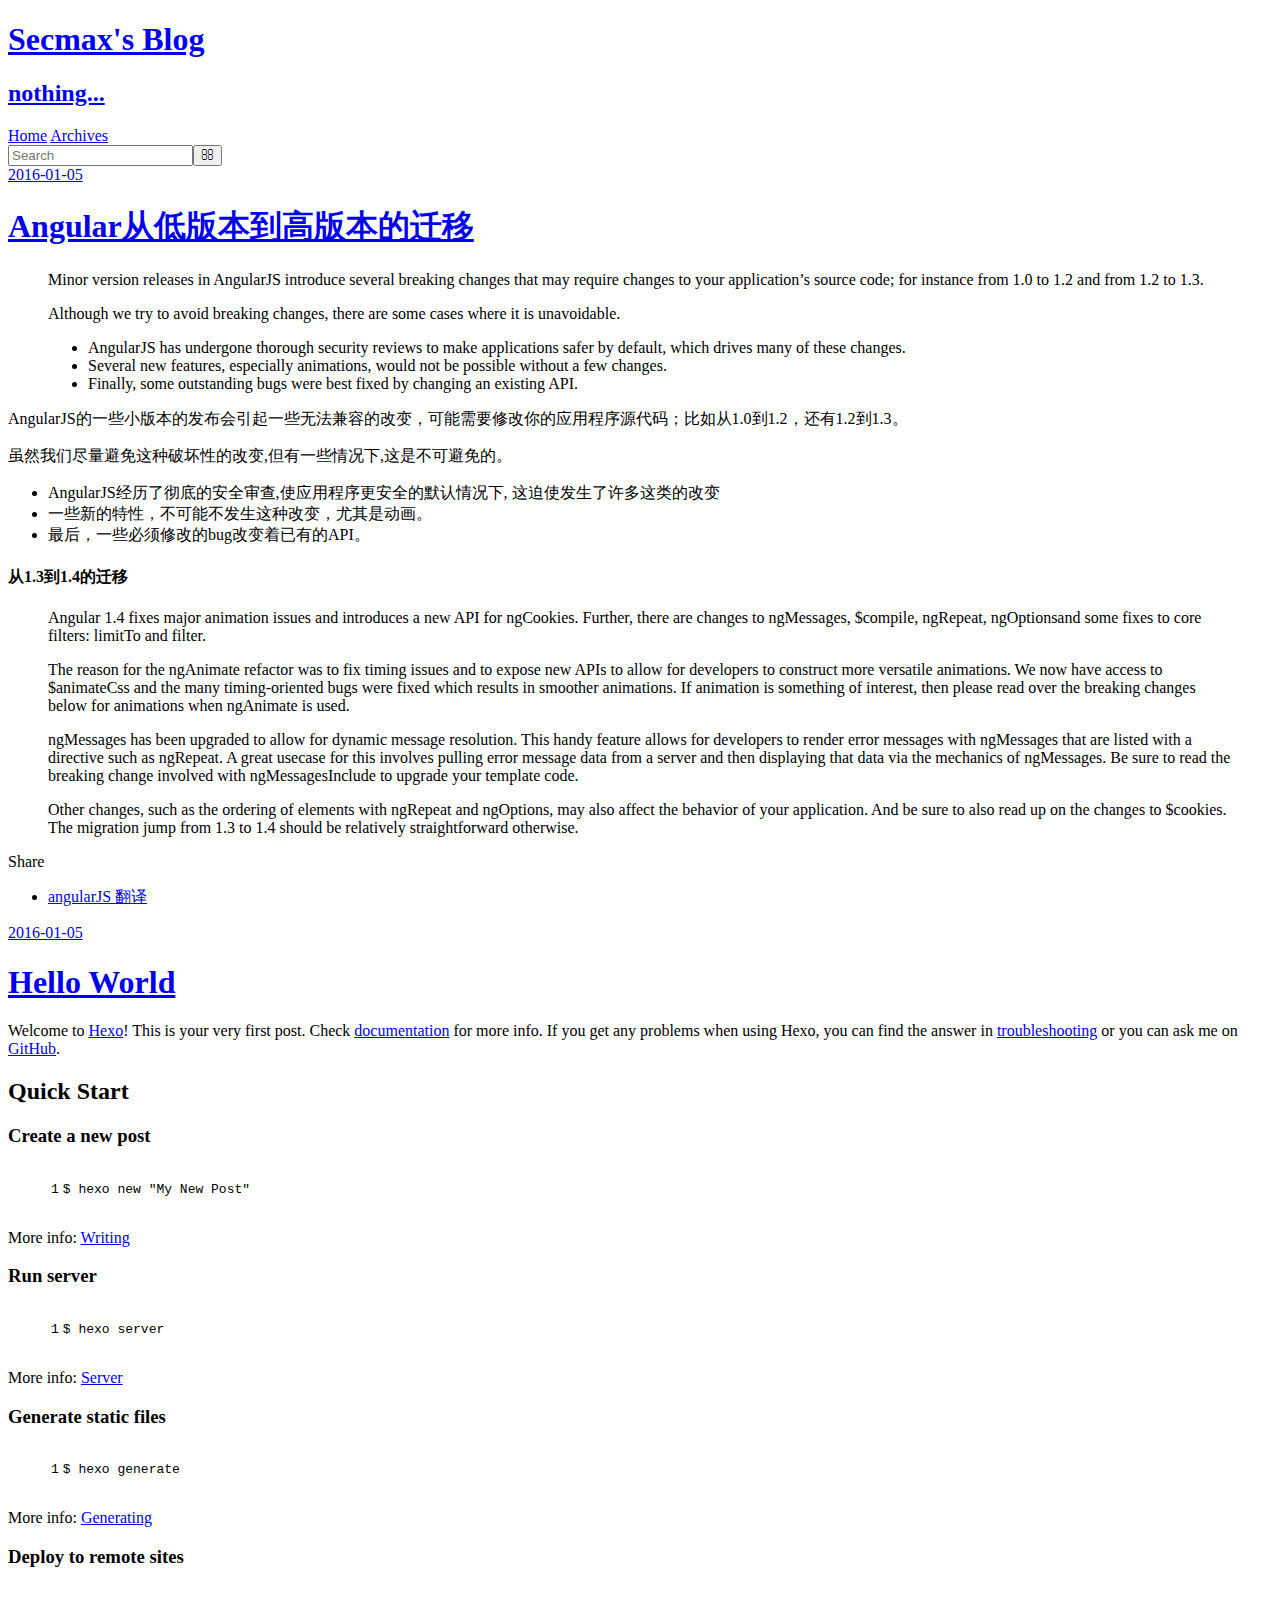
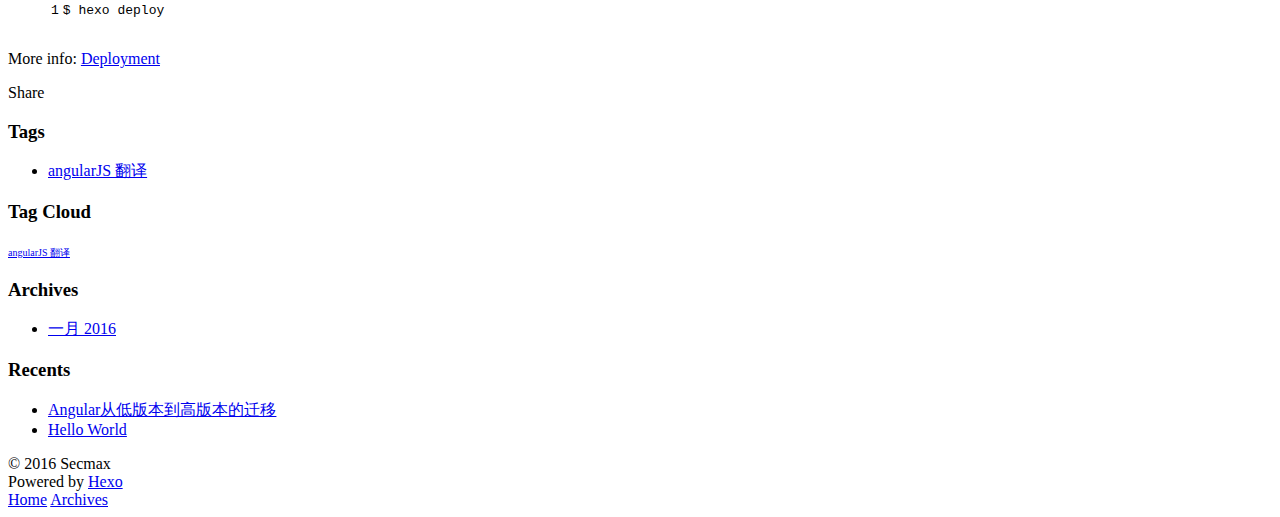
==== index.html @ 510e2db6 "Site updated: 2016-01-07 00:08:50" ====
<!DOCTYPE html>
<html>
<head>
  <meta charset="utf-8">
  
  <title>Secmax&#39;s Blog</title>
  <meta name="viewport" content="width=device-width, initial-scale=1, maximum-scale=1">
  <meta name="description" content="nothing too...">
<meta property="og:type" content="website">
<meta property="og:title" content="Secmax's Blog">
<meta property="og:url" content="http://yoursite.com/index.html">
<meta property="og:site_name" content="Secmax's Blog">
<meta property="og:description" content="nothing too...">
<meta name="twitter:card" content="summary">
<meta name="twitter:title" content="Secmax's Blog">
<meta name="twitter:description" content="nothing too...">
  
    <link rel="alternate" href="/atom.xml" title="Secmax&#39;s Blog" type="application/atom+xml">
  
  
    <link rel="icon" href="/favicon.png">
  
  <link href="//fonts.googleapis.com/css?family=Source+Code+Pro" rel="stylesheet" type="text/css">
  <link rel="stylesheet" href="/css/style.css" type="text/css">
  

</head>

<body>
  <div id="container">
    <div id="wrap">
      <header id="header">
  <div id="banner"></div>
  <div id="header-outer" class="outer">
    <div id="header-title" class="inner">
      <h1 id="logo-wrap">
        <a href="/" id="logo">Secmax&#39;s Blog</a>
      </h1>
      
        <h2 id="subtitle-wrap">
          <a href="/" id="subtitle">nothing...</a>
        </h2>
      
    </div>
    <div id="header-inner" class="inner">
      <nav id="main-nav">
        <a id="main-nav-toggle" class="nav-icon"></a>
        
          <a class="main-nav-link" href="/">Home</a>
        
          <a class="main-nav-link" href="/archives">Archives</a>
        
      </nav>
      <nav id="sub-nav">
        
          <a id="nav-rss-link" class="nav-icon" href="/atom.xml" title="RSS Feed"></a>
        
        <a id="nav-search-btn" class="nav-icon" title="Search"></a>
      </nav>
      <div id="search-form-wrap">
        <form action="//google.com/search" method="get" accept-charset="UTF-8" class="search-form"><input type="search" name="q" results="0" class="search-form-input" placeholder="Search"><button type="submit" class="search-form-submit">&#xF002;</button><input type="hidden" name="sitesearch" value="http://yoursite.com"></form>
      </div>
    </div>
  </div>
</header>
      <div class="outer">
        <section id="main">
  
    <article id="post-Secmax" class="article article-type-post" itemscope itemprop="blogPost">
  <div class="article-meta">
    <a href="/2016/01/05/Secmax/" class="article-date">
  <time datetime="2016-01-04T17:11:10.000Z" itemprop="datePublished">2016-01-05</time>
</a>
    
  </div>
  <div class="article-inner">
    
    
      <header class="article-header">
        
  
    <h1 itemprop="name">
      <a class="article-title" href="/2016/01/05/Secmax/">Angular从低版本到高版本的迁移</a>
    </h1>
  

      </header>
    
    <div class="article-entry" itemprop="articleBody">
      
        <blockquote>
<p>Minor version releases in AngularJS introduce several breaking changes that may require changes to your application’s source code; for instance from 1.0 to 1.2 and from 1.2 to 1.3.</p>
<p>Although we try to avoid breaking changes, there are some cases where it is unavoidable.</p>
<ul>
<li>AngularJS has undergone thorough security reviews to make applications safer by default, which drives many of these changes.</li>
<li>Several new features, especially animations, would not be possible without a few changes.</li>
<li>Finally, some outstanding bugs were best fixed by changing an existing API.</li>
</ul>
</blockquote>
<p>AngularJS的一些小版本的发布会引起一些无法兼容的改变，可能需要修改你的应用程序源代码；比如从1.0到1.2，还有1.2到1.3。</p>
<p>虽然我们尽量避免这种破坏性的改变,但有一些情况下,这是不可避免的。</p>
<ul>
<li>AngularJS经历了彻底的安全审查,使应用程序更安全的默认情况下, 这迫使发生了许多这类的改变</li>
<li>一些新的特性，不可能不发生这种改变，尤其是动画。</li>
<li>最后，一些必须修改的bug改变着已有的API。</li>
</ul>
<h4 id="u4ECE1-3_u52301-4_u7684_u8FC1_u79FB"><a href="#u4ECE1-3_u52301-4_u7684_u8FC1_u79FB" class="headerlink" title="从1.3到1.4的迁移"></a>从1.3到1.4的迁移</h4><blockquote>
<p>Angular 1.4 fixes major animation issues and introduces a new API for ngCookies. Further, there are changes to ngMessages, $compile, ngRepeat, ngOptionsand some fixes to core filters: limitTo and filter.</p>
<p>The reason for the ngAnimate refactor was to fix timing issues and to expose new APIs to allow for developers to construct more versatile animations. We now have access to $animateCss and the many timing-oriented bugs were fixed which results in smoother animations. If animation is something of interest, then please read over the breaking changes below for animations when ngAnimate is used.</p>
<p>ngMessages has been upgraded to allow for dynamic message resolution. This handy feature allows for developers to render error messages with ngMessages that are listed with a directive such as ngRepeat. A great usecase for this involves pulling error message data from a server and then displaying that data via the mechanics of ngMessages. Be sure to read the breaking change involved with ngMessagesInclude to upgrade your template code.</p>
<p>Other changes, such as the ordering of elements with ngRepeat and ngOptions, may also affect the behavior of your application. And be sure to also read up on the changes to $cookies. The migration jump from 1.3 to 1.4 should be relatively straightforward otherwise.</p>
</blockquote>

      
    </div>
    <footer class="article-footer">
      <a data-url="http://yoursite.com/2016/01/05/Secmax/" data-id="cij084n100001ayx642jtutjy" class="article-share-link">Share</a>
      
      
  <ul class="article-tag-list"><li class="article-tag-list-item"><a class="article-tag-list-link" href="/tags/angularJS-翻译/">angularJS 翻译</a></li></ul>

    </footer>
  </div>
  
</article>


  
    <article id="post-hello-world" class="article article-type-post" itemscope itemprop="blogPost">
  <div class="article-meta">
    <a href="/2016/01/05/hello-world/" class="article-date">
  <time datetime="2016-01-04T16:35:28.000Z" itemprop="datePublished">2016-01-05</time>
</a>
    
  </div>
  <div class="article-inner">
    
    
      <header class="article-header">
        
  
    <h1 itemprop="name">
      <a class="article-title" href="/2016/01/05/hello-world/">Hello World</a>
    </h1>
  

      </header>
    
    <div class="article-entry" itemprop="articleBody">
      
        <p>Welcome to <a href="https://hexo.io/" target="_blank" rel="external">Hexo</a>! This is your very first post. Check <a href="https://hexo.io/docs/" target="_blank" rel="external">documentation</a> for more info. If you get any problems when using Hexo, you can find the answer in <a href="https://hexo.io/docs/troubleshooting.html" target="_blank" rel="external">troubleshooting</a> or you can ask me on <a href="https://github.com/hexojs/hexo/issues" target="_blank" rel="external">GitHub</a>.</p>
<h2 id="Quick_Start"><a href="#Quick_Start" class="headerlink" title="Quick Start"></a>Quick Start</h2><h3 id="Create_a_new_post"><a href="#Create_a_new_post" class="headerlink" title="Create a new post"></a>Create a new post</h3><figure class="highlight bash"><table><tr><td class="gutter"><pre><span class="line">1</span><br></pre></td><td class="code"><pre><span class="line">$ hexo new <span class="string">"My New Post"</span></span><br></pre></td></tr></table></figure>
<p>More info: <a href="https://hexo.io/docs/writing.html" target="_blank" rel="external">Writing</a></p>
<h3 id="Run_server"><a href="#Run_server" class="headerlink" title="Run server"></a>Run server</h3><figure class="highlight bash"><table><tr><td class="gutter"><pre><span class="line">1</span><br></pre></td><td class="code"><pre><span class="line">$ hexo server</span><br></pre></td></tr></table></figure>
<p>More info: <a href="https://hexo.io/docs/server.html" target="_blank" rel="external">Server</a></p>
<h3 id="Generate_static_files"><a href="#Generate_static_files" class="headerlink" title="Generate static files"></a>Generate static files</h3><figure class="highlight bash"><table><tr><td class="gutter"><pre><span class="line">1</span><br></pre></td><td class="code"><pre><span class="line">$ hexo generate</span><br></pre></td></tr></table></figure>
<p>More info: <a href="https://hexo.io/docs/generating.html" target="_blank" rel="external">Generating</a></p>
<h3 id="Deploy_to_remote_sites"><a href="#Deploy_to_remote_sites" class="headerlink" title="Deploy to remote sites"></a>Deploy to remote sites</h3><figure class="highlight bash"><table><tr><td class="gutter"><pre><span class="line">1</span><br></pre></td><td class="code"><pre><span class="line">$ hexo deploy</span><br></pre></td></tr></table></figure>
<p>More info: <a href="https://hexo.io/docs/deployment.html" target="_blank" rel="external">Deployment</a></p>

      
    </div>
    <footer class="article-footer">
      <a data-url="http://yoursite.com/2016/01/05/hello-world/" data-id="cij06ydwh0000ayx6ssl2wao5" class="article-share-link">Share</a>
      
      
    </footer>
  </div>
  
</article>


  

</section>
        
          <aside id="sidebar">
  
    

  
    
  <div class="widget-wrap">
    <h3 class="widget-title">Tags</h3>
    <div class="widget">
      <ul class="tag-list"><li class="tag-list-item"><a class="tag-list-link" href="/tags/angularJS-翻译/">angularJS 翻译</a></li></ul>
    </div>
  </div>


  
    
  <div class="widget-wrap">
    <h3 class="widget-title">Tag Cloud</h3>
    <div class="widget tagcloud">
      <a href="/tags/angularJS-翻译/" style="font-size: 10px;">angularJS 翻译</a>
    </div>
  </div>

  
    
  <div class="widget-wrap">
    <h3 class="widget-title">Archives</h3>
    <div class="widget">
      <ul class="archive-list"><li class="archive-list-item"><a class="archive-list-link" href="/archives/2016/01/">一月 2016</a></li></ul>
    </div>
  </div>


  
    
  <div class="widget-wrap">
    <h3 class="widget-title">Recents</h3>
    <div class="widget">
      <ul>
        
          <li>
            <a href="/2016/01/05/Secmax/">Angular从低版本到高版本的迁移</a>
          </li>
        
          <li>
            <a href="/2016/01/05/hello-world/">Hello World</a>
          </li>
        
      </ul>
    </div>
  </div>

  
</aside>
        
      </div>
      <footer id="footer">
  
  <div class="outer">
    <div id="footer-info" class="inner">
      &copy; 2016 Secmax<br>
      Powered by <a href="http://hexo.io/" target="_blank">Hexo</a>
    </div>
  </div>
</footer>
    </div>
    <nav id="mobile-nav">
  
    <a href="/" class="mobile-nav-link">Home</a>
  
    <a href="/archives" class="mobile-nav-link">Archives</a>
  
</nav>
    

<script src="//ajax.googleapis.com/ajax/libs/jquery/2.0.3/jquery.min.js"></script>


  <link rel="stylesheet" href="/fancybox/jquery.fancybox.css" type="text/css">
  <script src="/fancybox/jquery.fancybox.pack.js" type="text/javascript"></script>


<script src="/js/script.js" type="text/javascript"></script>

  </div>
</body>
</html>
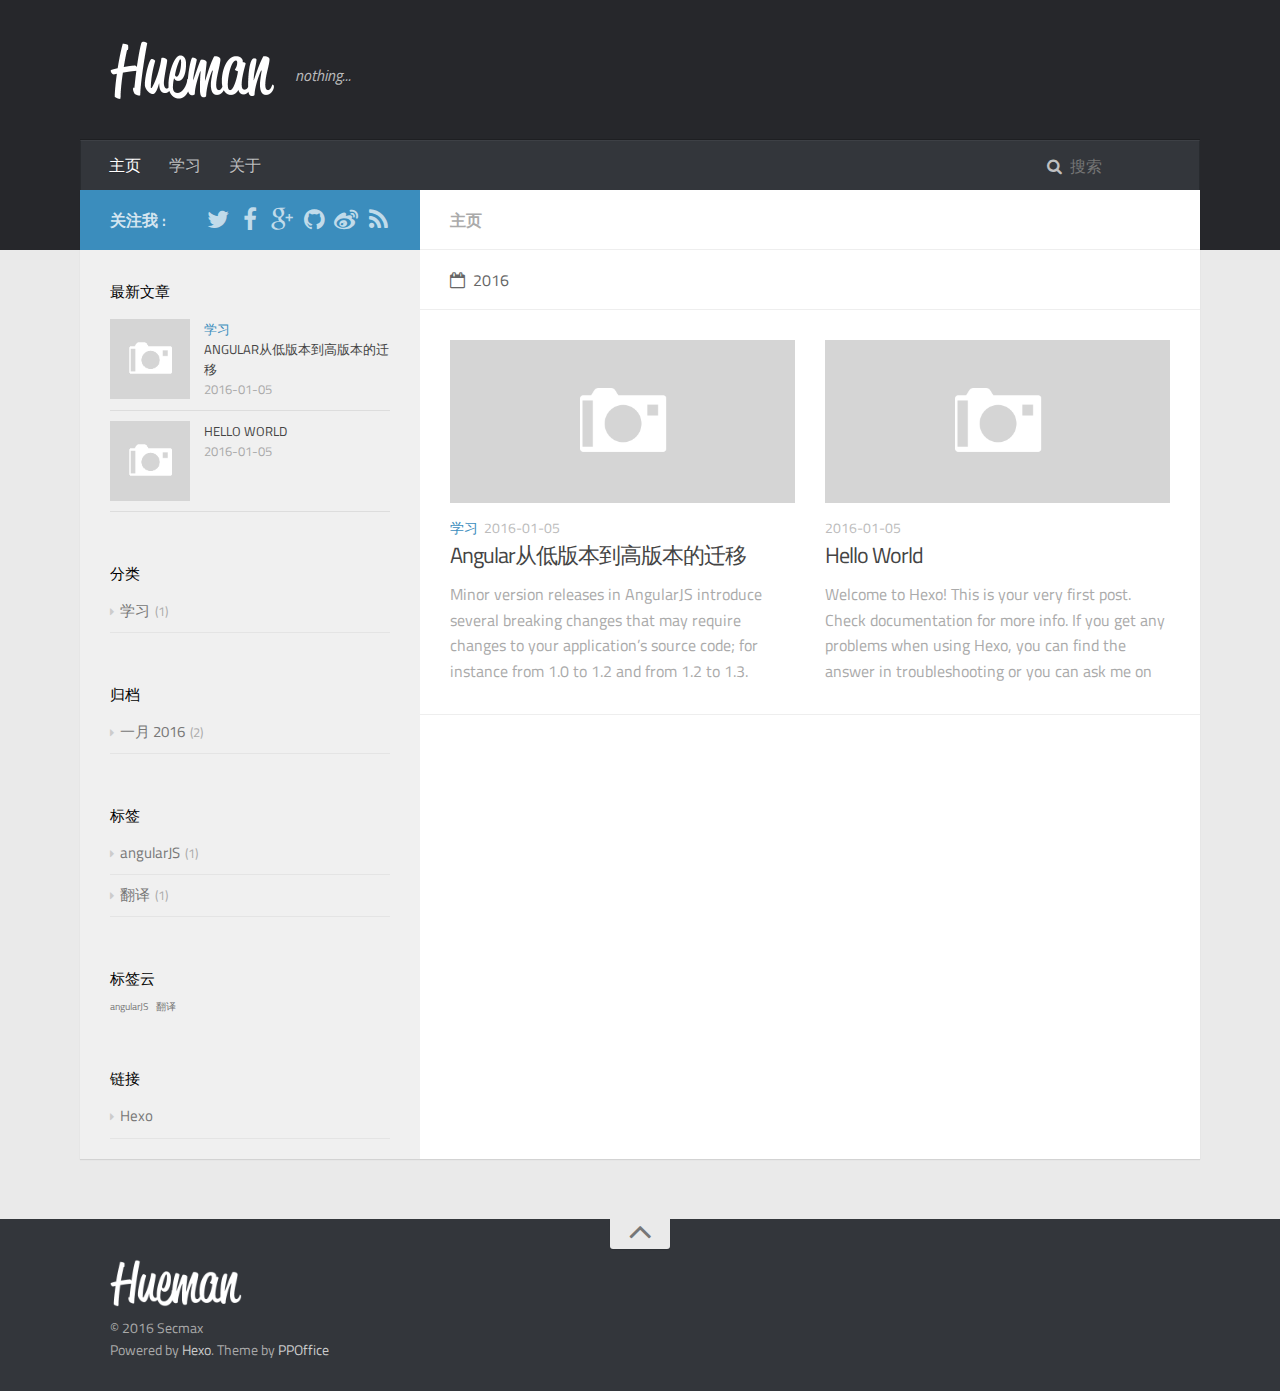
==== commit c2572795: "Site updated: 2016-01-07 12:04:07" ====
--- a/index.html
+++ b/index.html
@@ -5,259 +5,345 @@
   
   <title>Secmax&#39;s Blog</title>
   <meta name="viewport" content="width=device-width, initial-scale=1, maximum-scale=1">
+  
+
   <meta name="description" content="nothing too...">
 <meta property="og:type" content="website">
 <meta property="og:title" content="Secmax's Blog">
-<meta property="og:url" content="http://yoursite.com/index.html">
+<meta property="og:url" content="http://secmax.info/index.html">
 <meta property="og:site_name" content="Secmax's Blog">
 <meta property="og:description" content="nothing too...">
 <meta name="twitter:card" content="summary">
 <meta name="twitter:title" content="Secmax's Blog">
 <meta name="twitter:description" content="nothing too...">
   
-    <link rel="alternate" href="/atom.xml" title="Secmax&#39;s Blog" type="application/atom+xml">
-  
   
     <link rel="icon" href="/favicon.png">
   
-  <link href="//fonts.googleapis.com/css?family=Source+Code+Pro" rel="stylesheet" type="text/css">
+
   <link rel="stylesheet" href="/css/style.css" type="text/css">
   
-
+    <link rel="stylesheet" href="/fancybox/jquery.fancybox.css" type="text/css">
+  
+  
+    <link rel="stylesheet" href="/scrollLoading/style.css" type="text/css">
+  
+  
+
+
+  
+
+  
+    <link href='//fonts.useso.com/css?family=Titillium+Web:300,400,600' rel='stylesheet' type='text/css'>
+    <link href="//fonts.useso.com/css?family=Source+Code+Pro" rel="stylesheet" type="text/css">
+  
+  <link rel="stylesheet" href="/font-awesome/css/font-awesome.min.css" type="text/css">
 </head>
 
 <body>
-  <div id="container">
-    <div id="wrap">
-      <header id="header">
-  <div id="banner"></div>
+  <div id="wrap">
+    <header id="header">
   <div id="header-outer" class="outer">
-    <div id="header-title" class="inner">
-      <h1 id="logo-wrap">
-        <a href="/" id="logo">Secmax&#39;s Blog</a>
-      </h1>
-      
-        <h2 id="subtitle-wrap">
-          <a href="/" id="subtitle">nothing...</a>
-        </h2>
-      
-    </div>
-    <div id="header-inner" class="inner">
-      <nav id="main-nav">
-        <a id="main-nav-toggle" class="nav-icon"></a>
-        
-          <a class="main-nav-link" href="/">Home</a>
-        
-          <a class="main-nav-link" href="/archives">Archives</a>
-        
-      </nav>
-      <nav id="sub-nav">
-        
-          <a id="nav-rss-link" class="nav-icon" href="/atom.xml" title="RSS Feed"></a>
-        
-        <a id="nav-search-btn" class="nav-icon" title="Search"></a>
-      </nav>
-      <div id="search-form-wrap">
-        <form action="//google.com/search" method="get" accept-charset="UTF-8" class="search-form"><input type="search" name="q" results="0" class="search-form-input" placeholder="Search"><button type="submit" class="search-form-submit">&#xF002;</button><input type="hidden" name="sitesearch" value="http://yoursite.com"></form>
+    <div class="container">
+      <div class="container-inner">
+        <div id="header-title">
+          <h1 class="logo-wrap">
+            <a href="/" class="logo"></a>
+          </h1>
+          
+            <h2 class="subtitle-wrap">
+              <p class="subtitle">nothing...</p>
+            </h2>
+          
+        </div>
+        <div id="header-inner" class="nav-container">
+          <a id="main-nav-toggle" class="nav-icon fa fa-bars"></a>
+          <div class="nav-container-inner">
+            <ul id="main-nav">
+              
+                <li class="main-nav-list-item" ><a class="main-nav-list-link" href="/">主页</a></li>
+              
+                    <ul class="main-nav-list"><li class="main-nav-list-item"><a class="main-nav-list-link" href="/categories/学习/">学习</a></li></ul>
+                  
+                <li class="main-nav-list-item" ><a class="main-nav-list-link" href="/about/index.html">关于</a></li>
+              
+            </ul>
+            <nav id="sub-nav">
+              <div id="search-form-wrap">
+                
+                  <form action="//google.com/search" method="get" accept-charset="UTF-8" class="search-form"><input type="search" name="q" results="0" class="search-form-input" placeholder="搜索"><input type="hidden" name="sitesearch" value="http://secmax.info"></form>
+                
+              </div>
+            </nav>
+          </div>
+        </div>
       </div>
     </div>
   </div>
 </header>
-      <div class="outer">
-        <section id="main">
-  
-    <article id="post-Secmax" class="article article-type-post" itemscope itemprop="blogPost">
-  <div class="article-meta">
-    <a href="/2016/01/05/Secmax/" class="article-date">
-  <time datetime="2016-01-04T17:11:10.000Z" itemprop="datePublished">2016-01-05</time>
+    <div class="container">
+      <div class="main-body container-inner">
+        <div class="main-body-inner">
+          <section id="main">
+            <div class="main-body-header">
+
+              <h1 class="header"><em class="page-title-link" data-url="home">主页</em></h1>
+            </div>
+            <div class="main-body-content">
+              
+  
+  
+    
+    
+      
+      
+      <section class="archives-wrap">
+        <div class="archive-year-wrap">
+          <a href="/archives/2016" class="archive-year"><i class="icon fa fa-calendar-o"></i>2016</a>
+        </div>
+        <div class="archives">
+    
+    
+    
+      <div class="article-row">
+    
+        
+  <article class="article article-summary">
+    <div class="article-summary-inner">
+      
+<a href="/2016/01/05/Secmax/" class="thumbnail">
+  
+    <span class="thumbnail-image thumbnail-none"></span>
+  
 </a>
-    
-  </div>
-  <div class="article-inner">
-    
-    
-      <header class="article-header">
-        
-  
-    <h1 itemprop="name">
-      <a class="article-title" href="/2016/01/05/Secmax/">Angular从低版本到高版本的迁移</a>
-    </h1>
-  
-
-      </header>
-    
-    <div class="article-entry" itemprop="articleBody">
-      
-        <blockquote>
-<p>Minor version releases in AngularJS introduce several breaking changes that may require changes to your application’s source code; for instance from 1.0 to 1.2 and from 1.2 to 1.3.</p>
-<p>Although we try to avoid breaking changes, there are some cases where it is unavoidable.</p>
-<ul>
-<li>AngularJS has undergone thorough security reviews to make applications safer by default, which drives many of these changes.</li>
-<li>Several new features, especially animations, would not be possible without a few changes.</li>
-<li>Finally, some outstanding bugs were best fixed by changing an existing API.</li>
-</ul>
-</blockquote>
-<p>AngularJS的一些小版本的发布会引起一些无法兼容的改变，可能需要修改你的应用程序源代码；比如从1.0到1.2，还有1.2到1.3。</p>
-<p>虽然我们尽量避免这种破坏性的改变,但有一些情况下,这是不可避免的。</p>
-<ul>
-<li>AngularJS经历了彻底的安全审查,使应用程序更安全的默认情况下, 这迫使发生了许多这类的改变</li>
-<li>一些新的特性，不可能不发生这种改变，尤其是动画。</li>
-<li>最后，一些必须修改的bug改变着已有的API。</li>
-</ul>
-<h4 id="u4ECE1-3_u52301-4_u7684_u8FC1_u79FB"><a href="#u4ECE1-3_u52301-4_u7684_u8FC1_u79FB" class="headerlink" title="从1.3到1.4的迁移"></a>从1.3到1.4的迁移</h4><blockquote>
-<p>Angular 1.4 fixes major animation issues and introduces a new API for ngCookies. Further, there are changes to ngMessages, $compile, ngRepeat, ngOptionsand some fixes to core filters: limitTo and filter.</p>
-<p>The reason for the ngAnimate refactor was to fix timing issues and to expose new APIs to allow for developers to construct more versatile animations. We now have access to $animateCss and the many timing-oriented bugs were fixed which results in smoother animations. If animation is something of interest, then please read over the breaking changes below for animations when ngAnimate is used.</p>
-<p>ngMessages has been upgraded to allow for dynamic message resolution. This handy feature allows for developers to render error messages with ngMessages that are listed with a directive such as ngRepeat. A great usecase for this involves pulling error message data from a server and then displaying that data via the mechanics of ngMessages. Be sure to read the breaking change involved with ngMessagesInclude to upgrade your template code.</p>
-<p>Other changes, such as the ordering of elements with ngRepeat and ngOptions, may also affect the behavior of your application. And be sure to also read up on the changes to $cookies. The migration jump from 1.3 to 1.4 should be relatively straightforward otherwise.</p>
-</blockquote>
-
-      
-    </div>
-    <footer class="article-footer">
-      <a data-url="http://yoursite.com/2016/01/05/Secmax/" data-id="cij084n100001ayx642jtutjy" class="article-share-link">Share</a>
-      
-      
-  <ul class="article-tag-list"><li class="article-tag-list-item"><a class="article-tag-list-link" href="/tags/angularJS-翻译/">angularJS 翻译</a></li></ul>
-
-    </footer>
-  </div>
-  
-</article>
-
-
-  
-    <article id="post-hello-world" class="article article-type-post" itemscope itemprop="blogPost">
-  <div class="article-meta">
-    <a href="/2016/01/05/hello-world/" class="article-date">
-  <time datetime="2016-01-04T16:35:28.000Z" itemprop="datePublished">2016-01-05</time>
+
+      <div class="article-meta">
+        <p class="category"><a class="article-category-link" href="/categories/学习/">学习</a></p>
+        <p class="date"><time datetime="2016-01-04T17:11:00.000Z" itemprop="datePublished">2016-01-05</time></p>
+      </div>
+      <h2 class="article-title">
+        <a href="/2016/01/05/Secmax/" class="title">Angular从低版本到高版本的迁移</a>
+      </h2>
+      <p class="article-excerpt">
+        
+        
+Minor version releases in AngularJS introduce several breaking changes that may require changes to your application’s source code; for instance from 1.0 to 1.2 and from 1.2 to 1.3.
+Although we try to
+      </p>
+    </div>
+  </article>
+
+    
+  
+    
+    
+    
+    
+        
+  <article class="article article-summary">
+    <div class="article-summary-inner">
+      
+<a href="/2016/01/05/hello-world/" class="thumbnail">
+  
+    <span class="thumbnail-image thumbnail-none"></span>
+  
 </a>
-    
-  </div>
-  <div class="article-inner">
-    
-    
-      <header class="article-header">
-        
-  
-    <h1 itemprop="name">
-      <a class="article-title" href="/2016/01/05/hello-world/">Hello World</a>
-    </h1>
-  
-
-      </header>
-    
-    <div class="article-entry" itemprop="articleBody">
-      
-        <p>Welcome to <a href="https://hexo.io/" target="_blank" rel="external">Hexo</a>! This is your very first post. Check <a href="https://hexo.io/docs/" target="_blank" rel="external">documentation</a> for more info. If you get any problems when using Hexo, you can find the answer in <a href="https://hexo.io/docs/troubleshooting.html" target="_blank" rel="external">troubleshooting</a> or you can ask me on <a href="https://github.com/hexojs/hexo/issues" target="_blank" rel="external">GitHub</a>.</p>
-<h2 id="Quick_Start"><a href="#Quick_Start" class="headerlink" title="Quick Start"></a>Quick Start</h2><h3 id="Create_a_new_post"><a href="#Create_a_new_post" class="headerlink" title="Create a new post"></a>Create a new post</h3><figure class="highlight bash"><table><tr><td class="gutter"><pre><span class="line">1</span><br></pre></td><td class="code"><pre><span class="line">$ hexo new <span class="string">"My New Post"</span></span><br></pre></td></tr></table></figure>
-<p>More info: <a href="https://hexo.io/docs/writing.html" target="_blank" rel="external">Writing</a></p>
-<h3 id="Run_server"><a href="#Run_server" class="headerlink" title="Run server"></a>Run server</h3><figure class="highlight bash"><table><tr><td class="gutter"><pre><span class="line">1</span><br></pre></td><td class="code"><pre><span class="line">$ hexo server</span><br></pre></td></tr></table></figure>
-<p>More info: <a href="https://hexo.io/docs/server.html" target="_blank" rel="external">Server</a></p>
-<h3 id="Generate_static_files"><a href="#Generate_static_files" class="headerlink" title="Generate static files"></a>Generate static files</h3><figure class="highlight bash"><table><tr><td class="gutter"><pre><span class="line">1</span><br></pre></td><td class="code"><pre><span class="line">$ hexo generate</span><br></pre></td></tr></table></figure>
-<p>More info: <a href="https://hexo.io/docs/generating.html" target="_blank" rel="external">Generating</a></p>
-<h3 id="Deploy_to_remote_sites"><a href="#Deploy_to_remote_sites" class="headerlink" title="Deploy to remote sites"></a>Deploy to remote sites</h3><figure class="highlight bash"><table><tr><td class="gutter"><pre><span class="line">1</span><br></pre></td><td class="code"><pre><span class="line">$ hexo deploy</span><br></pre></td></tr></table></figure>
-<p>More info: <a href="https://hexo.io/docs/deployment.html" target="_blank" rel="external">Deployment</a></p>
-
-      
-    </div>
-    <footer class="article-footer">
-      <a data-url="http://yoursite.com/2016/01/05/hello-world/" data-id="cij06ydwh0000ayx6ssl2wao5" class="article-share-link">Share</a>
-      
-      
-    </footer>
-  </div>
-  
-</article>
-
-
-  
-
-</section>
-        
+
+      <div class="article-meta">
+        <p class="category"></p>
+        <p class="date"><time datetime="2016-01-04T16:35:28.000Z" itemprop="datePublished">2016-01-05</time></p>
+      </div>
+      <h2 class="article-title">
+        <a href="/2016/01/05/hello-world/" class="title">Hello World</a>
+      </h2>
+      <p class="article-excerpt">
+        
+        Welcome to Hexo! This is your very first post. Check documentation for more info. If you get any problems when using Hexo, you can find the answer in troubleshooting or you can ask me on GitHub.
+Quick
+      </p>
+    </div>
+  </article>
+
+    
+      </div>
+    
+  
+  
+    </div></section>
+  
+  
+
+
+            </div>
+          </section>
           <aside id="sidebar">
-  
-    
-
-  
-    
+  <a class="sidebar-toggle" title="Expand Sidebar"><i class="toggle icon"></i></a>
+  <div class="sidebar-top">
+    <p>关注我 :</p>
+    <ul class="social-links">
+      
+        <li><a class="social-tooltip" title="twitter" href="/" target="_blank"><i class="icon fa fa-twitter"></i></a></li>
+      
+        <li><a class="social-tooltip" title="facebook" href="/" target="_blank"><i class="icon fa fa-facebook"></i></a></li>
+      
+        <li><a class="social-tooltip" title="google-plus" href="/" target="_blank"><i class="icon fa fa-google-plus"></i></a></li>
+      
+        <li><a class="social-tooltip" title="github" href="https://github.com/secmax" target="_blank"><i class="icon fa fa-github"></i></a></li>
+      
+        <li><a class="social-tooltip" title="weibo" href="/" target="_blank"><i class="icon fa fa-weibo"></i></a></li>
+      
+        <li><a class="social-tooltip" title="rss" href="/" target="_blank"><i class="icon fa fa-rss"></i></a></li>
+      
+    </ul>
+  </div>
+  
+  <div class="widgets-container">
+    
+      
   <div class="widget-wrap">
-    <h3 class="widget-title">Tags</h3>
-    <div class="widget">
-      <ul class="tag-list"><li class="tag-list-item"><a class="tag-list-link" href="/tags/angularJS-翻译/">angularJS 翻译</a></li></ul>
-    </div>
-  </div>
-
-
-  
-    
-  <div class="widget-wrap">
-    <h3 class="widget-title">Tag Cloud</h3>
+    <h3 class="widget-title">最新文章</h3>
+    <div class="widget">
+      <ul id="recent-post" class="">
+        
+          <li>
+            
+            <div class="item-thumbnail">
+              
+<a href="/2016/01/05/Secmax/" class="thumbnail">
+  
+    <span class="thumbnail-image thumbnail-none"></span>
+  
+</a>
+
+            </div>
+            
+            <div class="item-inner">
+              <p class="item-category"><a class="article-category-link" href="/categories/学习/">学习</a></p>
+              <p class="item-title"><a href="/2016/01/05/Secmax/" class="title">Angular从低版本到高版本的迁移</a></p>
+              <p class="item-date"><time datetime="2016-01-04T17:11:00.000Z" itemprop="datePublished">2016-01-05</time></p>
+            </div>
+          </li>
+        
+          <li>
+            
+            <div class="item-thumbnail">
+              
+<a href="/2016/01/05/hello-world/" class="thumbnail">
+  
+    <span class="thumbnail-image thumbnail-none"></span>
+  
+</a>
+
+            </div>
+            
+            <div class="item-inner">
+              <p class="item-category"></p>
+              <p class="item-title"><a href="/2016/01/05/hello-world/" class="title">Hello World</a></p>
+              <p class="item-date"><time datetime="2016-01-04T16:35:28.000Z" itemprop="datePublished">2016-01-05</time></p>
+            </div>
+          </li>
+        
+      </ul>
+    </div>
+  </div>
+
+    
+      
+  <div class="widget-wrap widget-list">
+    <h3 class="widget-title">分类</h3>
+    <div class="widget">
+      <ul class="category-list"><li class="category-list-item"><a class="category-list-link" href="/categories/学习/">学习</a><span class="category-list-count">1</span></li></ul>
+    </div>
+  </div>
+
+
+    
+      
+  <div class="widget-wrap widget-list">
+    <h3 class="widget-title">归档</h3>
+    <div class="widget">
+      <ul class="archive-list"><li class="archive-list-item"><a class="archive-list-link" href="/archives/2016/01/">一月 2016</a><span class="archive-list-count">2</span></li></ul>
+    </div>
+  </div>
+
+
+    
+      
+  <div class="widget-wrap widget-list">
+    <h3 class="widget-title">标签</h3>
+    <div class="widget">
+      <ul class="tag-list"><li class="tag-list-item"><a class="tag-list-link" href="/tags/angularJS/">angularJS</a><span class="tag-list-count">1</span></li><li class="tag-list-item"><a class="tag-list-link" href="/tags/翻译/">翻译</a><span class="tag-list-count">1</span></li></ul>
+    </div>
+  </div>
+
+
+    
+      
+  <div class="widget-wrap widget-float">
+    <h3 class="widget-title">标签云</h3>
     <div class="widget tagcloud">
-      <a href="/tags/angularJS-翻译/" style="font-size: 10px;">angularJS 翻译</a>
-    </div>
-  </div>
-
-  
-    
-  <div class="widget-wrap">
-    <h3 class="widget-title">Archives</h3>
-    <div class="widget">
-      <ul class="archive-list"><li class="archive-list-item"><a class="archive-list-link" href="/archives/2016/01/">一月 2016</a></li></ul>
-    </div>
-  </div>
-
-
-  
-    
-  <div class="widget-wrap">
-    <h3 class="widget-title">Recents</h3>
+      <a href="/tags/angularJS/" style="font-size: 10px;">angularJS</a> <a href="/tags/翻译/" style="font-size: 10px;">翻译</a>
+    </div>
+  </div>
+
+
+    
+      
+  <div class="widget-wrap widget-list">
+    <h3 class="widget-title">链接</h3>
     <div class="widget">
       <ul>
         
           <li>
-            <a href="/2016/01/05/Secmax/">Angular从低版本到高版本的迁移</a>
+            <a href="http://hexo.io">Hexo</a>
           </li>
         
-          <li>
-            <a href="/2016/01/05/hello-world/">Hello World</a>
-          </li>
-        
       </ul>
     </div>
   </div>
 
-  
+
+    
+  </div>
 </aside>
-        
-      </div>
-      <footer id="footer">
-  
-  <div class="outer">
-    <div id="footer-info" class="inner">
-      &copy; 2016 Secmax<br>
-      Powered by <a href="http://hexo.io/" target="_blank">Hexo</a>
+        </div>
+      </div>
+    </div>
+    <footer id="footer">
+  
+  <div class="container">
+    <div class="container-inner">
+      <a id="back-to-top" href="javascript:;"><i class="icon fa fa-angle-up"></i></a>
+      <div class="credit">
+        <h1 class="logo-wrap">
+          <a href="/" class="logo"></a>
+        </h1>
+        <p>&copy; 2016 Secmax</p>
+        <p>Powered by <a href="//hexo.io/" target="_blank">Hexo</a>. Theme by <a href="//github.com/ppoffice" target="_blank">PPOffice</a></p>
+      </div>
     </div>
   </div>
 </footer>
-    </div>
-    <nav id="mobile-nav">
-  
-    <a href="/" class="mobile-nav-link">Home</a>
-  
-    <a href="/archives" class="mobile-nav-link">Archives</a>
-  
-</nav>
-    
-
-<script src="//ajax.googleapis.com/ajax/libs/jquery/2.0.3/jquery.min.js"></script>
-
-
-  <link rel="stylesheet" href="/fancybox/jquery.fancybox.css" type="text/css">
+    
+
+
+  <script src="http://code.jquery.com/jquery-2.1.3.min.js"></script>
+
+
+
   <script src="/fancybox/jquery.fancybox.pack.js" type="text/javascript"></script>
 
 
+
+  <script src="/scrollLoading/jquery.scrollLoading.js" type="text/javascript"></script>
+  <script src="/scrollLoading/main.js" type="text/javascript"></script>
+
+
+
+
+<script src="/js/html-patch.js" type="text/javascript"></script>
 <script src="/js/script.js" type="text/javascript"></script>
 
   </div>
 </body>
-</html>+</html>
--- a/css/style.css
+++ b/css/style.css
@@ -0,0 +1,2009 @@
+#main .main-body-header em,
+#main .main-body-header a,
+.article-byline a,
+.archive-year {
+  text-decoration: none;
+  text-transform: uppercase;
+  color: #666;
+  line-height: 1em;
+  text-shadow: 0 1px #fff;
+}
+.widget h1,
+.article-entry h1 {
+  font-size: 2em;
+}
+.widget h2,
+.article-entry h2 {
+  font-size: 1.5em;
+}
+.widget h3,
+.article-entry h3 {
+  font-size: 1.3em;
+}
+.widget h4,
+.article-entry h4 {
+  font-size: 1.2em;
+}
+.widget h5,
+.article-entry h5 {
+  font-size: 1em;
+}
+.widget h6,
+.article-entry h6 {
+  font-size: 1em;
+  color: #aaa;
+}
+.widget hr,
+.article-entry hr {
+  border: 1px dashed #ddd;
+}
+.widget strong,
+.article-entry strong {
+  font-weight: bold;
+}
+.widget em,
+.article-entry em,
+.widget cite,
+.article-entry cite {
+  font-style: italic;
+}
+.widget sup,
+.article-entry sup,
+.widget sub,
+.article-entry sub {
+  font-size: 0.75em;
+  line-height: 0;
+  position: relative;
+  vertical-align: baseline;
+}
+.widget sup,
+.article-entry sup {
+  top: -0.5em;
+}
+.widget sub,
+.article-entry sub {
+  bottom: -0.2em;
+}
+.widget small,
+.article-entry small {
+  font-size: 0.85em;
+}
+.widget acronym,
+.article-entry acronym,
+.widget abbr,
+.article-entry abbr {
+  border-bottom: 1px dotted;
+}
+.widget ul,
+.article-entry ul,
+.widget ol,
+.article-entry ol,
+.widget dl,
+.article-entry dl {
+  line-height: 1.6em;
+}
+.widget ul ul,
+.article-entry ul ul,
+.widget ol ul,
+.article-entry ol ul,
+.widget ul ol,
+.article-entry ul ol,
+.widget ol ol,
+.article-entry ol ol {
+  margin-top: 0;
+  margin-bottom: 0;
+  margin-left: 20px;
+}
+.widget ul,
+.article-entry ul {
+  list-style: disc;
+  list-style-position: inside;
+}
+.widget ol,
+.article-entry ol {
+  list-style: decimal;
+  list-style-position: inside;
+}
+.widget dt,
+.article-entry dt {
+  font-weight: bold;
+  list-style-position: inside;
+}
+html,
+body,
+div,
+span,
+applet,
+object,
+iframe,
+h1,
+h2,
+h3,
+h4,
+h5,
+h6,
+p,
+blockquote,
+pre,
+a,
+abbr,
+acronym,
+address,
+big,
+cite,
+code,
+del,
+dfn,
+em,
+img,
+ins,
+kbd,
+q,
+s,
+samp,
+small,
+strike,
+strong,
+sub,
+sup,
+tt,
+var,
+dl,
+dt,
+dd,
+ol,
+ul,
+li,
+fieldset,
+form,
+label,
+legend,
+table,
+caption,
+tbody,
+tfoot,
+thead,
+tr,
+th,
+td {
+  margin: 0;
+  padding: 0;
+  border: 0;
+  outline: 0;
+  font-weight: inherit;
+  font-style: inherit;
+  font-family: inherit;
+  font-size: 100%;
+  vertical-align: baseline;
+}
+body {
+  line-height: 1;
+  color: #000;
+  background: #fff;
+}
+ol,
+ul {
+  list-style: none;
+}
+table {
+  border-collapse: separate;
+  border-spacing: 0;
+  vertical-align: middle;
+}
+caption,
+th,
+td {
+  text-align: left;
+  font-weight: normal;
+  vertical-align: middle;
+}
+a img {
+  border: none;
+}
+input,
+button {
+  margin: 0;
+  padding: 0;
+}
+input::-moz-focus-inner,
+button::-moz-focus-inner {
+  border: 0;
+  padding: 0;
+}
+html,
+body,
+#container {
+  height: 100%;
+}
+::selection {
+  color: #fff;
+  background: #3b8dbd;
+}
+body {
+  background: #eaeaea;
+  font: 14px "Titillium Web", "Helvetica Neue", Helvetica, Arial, "Microsoft Yahei", sans-serif;
+  -webkit-text-size-adjust: 100%;
+}
+.container {
+  position: relative;
+  padding: 0 20px;
+}
+.container-inner {
+  max-width: 1120px;
+  min-width: 320px;
+  width: 100%;
+  margin: 0 auto;
+}
+.container-inner:before,
+.container-inner:after {
+  content: "";
+  display: table;
+}
+.container-inner:after {
+  clear: both;
+}
+.left,
+.alignleft {
+  float: left;
+}
+.right,
+.alignright {
+  float: right;
+}
+.clear {
+  clear: both;
+}
+.logo {
+  display: block;
+  padding: 10px 0;
+  width: 165px;
+  height: 60px;
+  background-image: url("images/logo-header.png");
+  background-position: 0px 10px;
+  background-repeat: no-repeat;
+  -webkit-background-size: 165px 60px;
+  -moz-background-size: 165px 60px;
+  background-size: 165px 60px;
+}
+.main-body {
+  margin-top: -60px;
+  background-color: #fff;
+}
+.main-body-inner {
+  position: relative;
+  -webkit-box-sizing: border-box;
+  -moz-box-sizing: border-box;
+  box-sizing: border-box;
+  -webkit-box-shadow: rgba(0,0,0,0.098) 0px 1px 1px 0px;
+  box-shadow: rgba(0,0,0,0.098) 0px 1px 1px 0px;
+  padding-left: 340px;
+  background: url("images/s-left.png") repeat-y left 0;
+}
+.main-body-inner:before,
+.main-body-inner:after {
+  content: "";
+  display: table;
+}
+.main-body-inner:after {
+  clear: both;
+}
+#main {
+  float: right;
+  width: 100%;
+  -webkit-box-sizing: border-box;
+  -moz-box-sizing: border-box;
+  box-sizing: border-box;
+  min-height: 600px;
+}
+#main .main-body-header {
+  background: #fff;
+  position: relative;
+  padding: 18px 30px 17px;
+  border-bottom: 1px solid #eee;
+  color: #666;
+  font-size: 16px;
+  font-weight: 600;
+  text-transform: uppercase;
+  line-height: 24px;
+}
+#main .main-body-header .page-title-link,
+#main .main-body-header i {
+  margin-right: 8px;
+}
+#main .main-body-header i {
+  font-weight: 400;
+}
+#main .main-body-header em,
+#main .main-body-header a {
+  color: #aaa;
+}
+#main .main-body-content:before,
+#main .main-body-content:after {
+  content: "";
+  display: table;
+}
+#main .main-body-content:after {
+  clear: both;
+}
+#header {
+  background: #26272b;
+  padding-bottom: 60px;
+  position: relative;
+}
+#header-outer {
+  height: 100%;
+  position: relative;
+}
+#header-inner {
+  position: relative;
+}
+#header-title {
+  text-align: center;
+  padding: 30px 30px;
+}
+#header-title:before,
+#header-title:after {
+  content: "";
+  display: table;
+}
+#header-title:after {
+  clear: both;
+}
+#header-title .logo-wrap,
+#header-title .subtitle-wrap {
+  float: left;
+}
+#header-title .subtitle-wrap {
+  padding: 10px 0px 0px;
+  margin-left: 20px;
+}
+#header-title .subtitle {
+  font-size: 16px;
+  font-style: italic;
+  line-height: 70px;
+  color: rgba(255,255,255,0.7);
+  text-shadow: 0 1px rgba(0,0,0,0.2);
+}
+.nav-container .nav-icon,
+.nav-container .nav-container-inner #main-nav .main-nav-list-item .main-nav-list-link {
+  float: left;
+  color: rgba(255,255,255,0.7);
+  text-decoration: none;
+  text-shadow: 0 1px rgba(0,0,0,0.2);
+  display: block;
+  padding: 20px 15px;
+  -webkit-transition: 0.2s ease-in;
+  -moz-transition: 0.2s ease-in;
+  -ms-transition: 0.2s ease-in;
+  transition: 0.2s ease-in;
+}
+.nav-container .nav-icon:hover,
+.nav-container .nav-container-inner #main-nav .main-nav-list-item .main-nav-list-link:hover {
+  color: #fff;
+  background: rgba(0,0,0,0.1);
+}
+.nav-container {
+  padding: 0 15px;
+  background: #33363b;
+  z-index: 1;
+  -webkit-box-shadow: inset 0 1px 0 rgba(255,255,255,0.05), 0 -1px 0 rgba(0,0,0,0.2), inset 1px 0 0 rgba(0,0,0,0.2), inset -1px 0 0 rgba(0,0,0,0.2);
+  box-shadow: inset 0 1px 0 rgba(255,255,255,0.05), 0 -1px 0 rgba(0,0,0,0.2), inset 1px 0 0 rgba(0,0,0,0.2), inset -1px 0 0 rgba(0,0,0,0.2);
+}
+.nav-container:before,
+.nav-container:after {
+  content: "";
+  display: table;
+}
+.nav-container:after {
+  clear: both;
+}
+.nav-container .nav-icon {
+  line-height: 20px;
+  padding: 15px 14px;
+  text-align: center;
+  font-size: 14px;
+  position: relative;
+  cursor: pointer;
+}
+.nav-container #main-nav-toggle {
+  display: none;
+  width: 100%;
+  text-align: right;
+  -webkit-box-sizing: border-box;
+  -moz-box-sizing: border-box;
+  box-sizing: border-box;
+  border-bottom: 1px solid rgba(255,255,255,0.06);
+}
+.nav-container #main-nav-toggle:before {
+  content: "\f0c9";
+}
+.nav-container .nav-container-inner:before,
+.nav-container .nav-container-inner:after {
+  content: "";
+  display: table;
+}
+.nav-container .nav-container-inner:after {
+  clear: both;
+}
+.nav-container .nav-container-inner #main-nav {
+  float: left;
+}
+.nav-container .nav-container-inner #main-nav .main-nav-list {
+  float: left;
+}
+.nav-container .nav-container-inner #main-nav .main-nav-list-item {
+  position: relative;
+  float: left;
+}
+.nav-container .nav-container-inner #main-nav .main-nav-list-item.top-level-menu > a:after {
+  content: "\f0d7" !important;
+  float: none;
+  margin-left: 6px;
+  font-size: 14px;
+  line-height: 1.2em;
+  opacity: 0.5;
+  font-family: FontAwesome;
+  display: inline-block;
+}
+.nav-container .nav-container-inner #main-nav .main-nav-list-item.top-level-menu:hover > a {
+  color: #fff;
+  background: rgba(0,0,0,0.1);
+}
+.nav-container .nav-container-inner #main-nav .main-nav-list-item .main-nav-list-link {
+  line-height: 20px;
+  padding: 15px 14px;
+  font-size: 16px;
+}
+.nav-container .nav-container-inner #main-nav .main-nav-list-item .main-nav-list-link.current {
+  color: #fff;
+}
+.nav-container .nav-container-inner #main-nav .main-nav-list-item .main-nav-list-child {
+  top: 100%;
+  display: none;
+  padding: 10px 0;
+  overflow: hidden;
+  position: absolute;
+  width: 180px;
+  background: #33363b url("images/opacity-10.png") repeat;
+}
+.nav-container .nav-container-inner #main-nav .main-nav-list-item .main-nav-list-child li {
+  -webkit-box-shadow: 0 1px 0 rgba(255,255,255,0.06);
+  box-shadow: 0 1px 0 rgba(255,255,255,0.06);
+}
+.nav-container .nav-container-inner #main-nav .main-nav-list-item .main-nav-list-child li:last-child {
+  -webkit-box-shadow: none;
+  box-shadow: none;
+}
+.nav-container .nav-container-inner #main-nav .main-nav-list-item .main-nav-list-child li,
+.nav-container .nav-container-inner #main-nav .main-nav-list-item .main-nav-list-child li a {
+  width: 100%;
+  display: block;
+  -webkit-box-sizing: border-box;
+  -moz-box-sizing: border-box;
+  box-sizing: border-box;
+}
+.nav-container .nav-container-inner #sub-nav {
+  float: right;
+}
+.search-form {
+  padding: 14px 15px 16px;
+  height: 50px;
+  overflow: hidden;
+  -webkit-box-sizing: border-box;
+  -moz-box-sizing: border-box;
+  box-sizing: border-box;
+}
+.search-form:before {
+  content: "\f002";
+  margin-right: 8px;
+  color: rgba(255,255,255,0.7);
+  font: normal normal normal 16px/1 FontAwesome;
+}
+.search-form-input,
+.search-form-input.st-ui-search-input,
+.search-form-input.st-default-search-input {
+  -webkit-appearance: textarea;
+  padding: 0;
+  width: 100px;
+  height: auto !important;
+  border: none !important;
+  outline: none !important;
+  background: none !important;
+  line-height: 1.6em;
+  -webkit-transition: 0.2s ease-in;
+  -moz-transition: 0.2s ease-in;
+  -ms-transition: 0.2s ease-in;
+  transition: 0.2s ease-in;
+  font: 16px "Titillium Web", "Helvetica Neue", Helvetica, Arial, "Microsoft Yahei", sans-serif;
+  color: rgba(255,255,255,0.7);
+}
+.search-form-input:focus,
+.search-form-input.st-ui-search-input:focus,
+.search-form-input.st-default-search-input:focus {
+  width: 200px;
+}
+.search-form-input::-webkit-search-results-decoration,
+.search-form-input.st-ui-search-input::-webkit-search-results-decoration,
+.search-form-input.st-default-search-input::-webkit-search-results-decoration,
+.search-form-input::-webkit-search-cancel-button,
+.search-form-input.st-ui-search-input::-webkit-search-cancel-button,
+.search-form-input.st-default-search-input::-webkit-search-cancel-button {
+  -webkit-appearance: none;
+}
+.search-form-submit {
+  display: none;
+}
+#sidebar {
+  float: left;
+  margin-left: -340px;
+  width: 340px;
+}
+#sidebar .sidebar-toggle {
+  display: none;
+}
+#sidebar .sidebar-top {
+  background: #3b8dbd;
+  padding: 15px 30px;
+}
+#sidebar .sidebar-top:before,
+#sidebar .sidebar-top:after {
+  content: "";
+  display: table;
+}
+#sidebar .sidebar-top:after {
+  clear: both;
+}
+#sidebar .sidebar-top .sidebar-top-inner:before,
+#sidebar .sidebar-top .sidebar-top-inner:after {
+  content: "";
+  display: table;
+}
+#sidebar .sidebar-top .sidebar-top-inner:after {
+  clear: both;
+}
+#sidebar .sidebar-top p {
+  float: left;
+  color: rgba(255,255,255,0.8);
+  font-size: 16px;
+  font-weight: 600;
+  text-transform: uppercase;
+  line-height: 24px;
+  padding: 3px 0;
+}
+#sidebar .sidebar-top .social-links {
+  float: right;
+  position: relative;
+  padding-top: 2px;
+}
+#sidebar .sidebar-top .social-links li {
+  float: left;
+  margin-left: 8px;
+}
+#sidebar .sidebar-top .social-links li a:hover i:before {
+  color: #fff;
+}
+#sidebar .sidebar-top .social-links .social-tooltip {
+  position: relative;
+}
+#sidebar .sidebar-top .social-links .social-tooltip:hover:after {
+  top: -41px;
+  background: #fff;
+  font-size: 14px;
+  color: #666;
+  content: attr(title);
+  display: block;
+  right: 0;
+  padding: 5px 15px;
+  position: absolute;
+  white-space: nowrap;
+  -webkit-border-radius: 3px;
+  border-radius: 3px;
+  -webkit-box-shadow: 0 0 2px rgba(0,0,0,0.2);
+  box-shadow: 0 0 2px rgba(0,0,0,0.2);
+  text-transform: uppercase;
+  z-index: 1;
+}
+#sidebar .sidebar-top .social-links .social-tooltip:hover:before {
+  top: -10px;
+  right: 8px;
+  border: solid;
+  border-color: #fff transparent;
+  border-width: 5px 5px 0 5px;
+  content: "";
+  display: block;
+  position: absolute;
+  z-index: 2;
+}
+#sidebar .sidebar-top i {
+  color: rgba(255,255,255,0.7);
+  font-size: 24px;
+  width: 24px;
+}
+#article-nav {
+  position: relative;
+}
+#article-nav:before,
+#article-nav:after {
+  content: "";
+  display: table;
+}
+#article-nav:after {
+  clear: both;
+}
+.article-nav-link-wrap {
+  position: relative;
+  margin-top: 0;
+  display: block;
+  color: #aaa;
+  padding: 16px 40px 24px;
+  border-bottom: 1px solid #ddd;
+  -webkit-transition: 0.2s ease-in;
+  -moz-transition: 0.2s ease-in;
+  -ms-transition: 0.2s ease-in;
+  transition: 0.2s ease-in;
+  text-align: center;
+  text-decoration: none;
+}
+.article-nav-link-wrap .icon {
+  position: absolute;
+  color: #ccc;
+  font-size: 18px;
+  top: 50%;
+  width: 1em;
+  margin-top: -10px;
+}
+.article-nav-link-wrap #icon-chevron-left {
+  left: 10px;
+}
+.article-nav-link-wrap #icon-chevron-right {
+  right: 10px;
+}
+.article-nav-link-wrap:hover {
+  background: rgba(0,0,0,0.02);
+}
+.article-nav-link-wrap:hover .icon {
+  color: #3b8dbd;
+}
+.article-nav-caption {
+  display: block;
+  font-size: 12px;
+  color: #aaa;
+  letter-spacing: 0.5px;
+  line-height: 24px;
+  font-weight: normal;
+  text-transform: uppercase;
+}
+.article-nav-title {
+  font-size: 15px;
+  color: #666;
+}
+.widget-wrap {
+  padding: 30px 30px 20px;
+}
+.widget-title {
+  font-size: 15px;
+  font-weight: 400;
+  text-transform: uppercase;
+  margin-bottom: 6px;
+}
+.widget {
+  line-height: 1.6em;
+  word-wrap: break-word;
+  font-size: 0.9em;
+  color: #777;
+  -webkit-border-radius: 3px;
+  border-radius: 3px;
+}
+.widget a {
+  text-decoration: none;
+  color: #777;
+}
+.widget a:hover {
+  color: #444;
+}
+.widget ul ul,
+.widget ol ul,
+.widget dl ul,
+.widget ul ol,
+.widget ol ol,
+.widget dl ol,
+.widget ul dl,
+.widget ol dl,
+.widget dl dl {
+  margin-left: 15px;
+  list-style: disc;
+}
+.widget ul,
+.widget ol {
+  list-style: none;
+  margin: 0;
+}
+.widget ul ul,
+.widget ol ul,
+.widget ul ol,
+.widget ol ol {
+  margin: 0 20px;
+}
+.widget ul ul,
+.widget ol ul {
+  list-style: disc;
+}
+.widget ul ol,
+.widget ol ol {
+  list-style: decimal;
+}
+.widget-list ul,
+.widget-list ol {
+  list-style: none;
+}
+.widget-list ul li,
+.widget-list ol li {
+  padding: 10px 0;
+  font-size: 15px;
+  border-bottom: 1px solid #e4e4e4;
+}
+.widget-list ul li a,
+.widget-list ol li a {
+  color: #777;
+}
+.widget-list ul li a:before,
+.widget-list ol li a:before {
+  color: #ccc;
+  content: "\f0da";
+  font-size: 12px;
+  margin-right: 6px;
+  font-family: FontAwesome;
+  -webkit-transition: 0.2s ease;
+  -moz-transition: 0.2s ease;
+  -ms-transition: 0.2s ease;
+  transition: 0.2s ease;
+}
+.widget-list ul li a:hover:before,
+.widget-list ol li a:hover:before {
+  color: #444;
+}
+.widget-list ul ul,
+.widget-list ol ul,
+.widget-list ul ol,
+.widget-list ol ol {
+  list-style: none;
+}
+.widget-list ul ul li,
+.widget-list ol ul li,
+.widget-list ul ol li,
+.widget-list ol ol li {
+  border: none;
+}
+.widget-list ul ul li:last-child,
+.widget-list ol ul li:last-child,
+.widget-list ul ol li:last-child,
+.widget-list ol ol li:last-child {
+  padding-bottom: 0px;
+}
+.widget-float a {
+  font-size: 15px;
+}
+#recent-post li {
+  padding: 10px 0 10px 94px;
+  border-bottom: 1px solid #ddd;
+}
+#recent-post li:before,
+#recent-post li:after {
+  content: "";
+  display: table;
+}
+#recent-post li:after {
+  clear: both;
+}
+#recent-post.no-thumbnail li {
+  padding: 10px 0px;
+}
+#recent-post li .item-thumbnail {
+  opacity: 1;
+  margin-left: -94px;
+  -webkit-transition: all 0.2s ease;
+  -moz-transition: all 0.2s ease;
+  -ms-transition: all 0.2s ease;
+  transition: all 0.2s ease;
+  float: left;
+}
+#recent-post li .item-thumbnail .thumbnail {
+  width: 80px;
+  height: 80px;
+  display: block;
+  position: relative;
+  overflow: hidden;
+}
+#recent-post li .item-thumbnail .thumbnail span {
+  width: 100%;
+  height: 100%;
+  display: block;
+}
+#recent-post li .item-thumbnail .thumbnail .thumbnail-image {
+  position: absolute;
+  -webkit-background-size: cover;
+  -moz-background-size: cover;
+  background-size: cover;
+  background-position: center;
+}
+#recent-post li .item-thumbnail .thumbnail .thumbnail-none {
+  background-image: url("images/thumb-default-small.png");
+  -webkit-background-size: 100% 100%;
+  -moz-background-size: 100% 100%;
+  background-size: 100% 100%;
+}
+#recent-post li .item-inner a,
+#recent-post li .item-inner .item-category {
+  font-size: 13px;
+  text-transform: uppercase;
+}
+#recent-post li .item-inner a a,
+#recent-post li .item-inner .item-category a {
+  color: #3b8dbd;
+}
+#recent-post li .item-inner a a:hover,
+#recent-post li .item-inner .item-category a:hover {
+  color: #444;
+}
+#recent-post li .item-inner a a,
+#recent-post li .item-inner .item-category a,
+#recent-post li .item-inner a .icon,
+#recent-post li .item-inner .item-category .icon {
+  margin-right: 5px;
+}
+#recent-post li .item-inner .item-title {
+  font-size: 15px;
+}
+#recent-post li .item-inner .item-title a {
+  color: #444;
+  -webkit-transition: all 0.2s ease;
+  -moz-transition: all 0.2s ease;
+  -ms-transition: all 0.2s ease;
+  transition: all 0.2s ease;
+}
+#recent-post li .item-inner .item-date {
+  color: #aaa;
+  font-size: 13px;
+  text-transform: uppercase;
+}
+#recent-post li:hover .item-thumbnail {
+  opacity: 0.8;
+}
+#recent-post li:hover .item-title a {
+  color: #3b8dbd;
+}
+.category-list-count,
+.tag-list-count,
+.archive-list-count {
+  padding-left: 5px;
+  color: #aaa;
+  font-size: 0.85em;
+}
+.category-list-count:before,
+.tag-list-count:before,
+.archive-list-count:before {
+  content: "(";
+}
+.category-list-count:after,
+.tag-list-count:after,
+.archive-list-count:after {
+  content: ")";
+}
+.tagcloud a {
+  margin-right: 5px;
+}
+.article-single {
+  padding: 30px 30px 20px;
+}
+.article-inner {
+  overflow: hidden;
+}
+.article-meta {
+  height: 1.6em;
+  line-height: 1.6em;
+  overflow: hidden;
+}
+.article-meta:before,
+.article-meta:after {
+  content: "";
+  display: table;
+}
+.article-meta:after {
+  clear: both;
+}
+.article-meta p {
+  float: left;
+  color: #bbb;
+}
+.article-meta .category {
+  text-transform: uppercase;
+}
+.article-meta .category a,
+.article-meta .category i {
+  margin-right: 6px;
+}
+.article-row {
+  width: 100%;
+  float: left;
+  position: relative;
+  padding: 30px 0px 0px 30px;
+  border-bottom: 1px solid #eee;
+  -webkit-box-sizing: border-box;
+  -moz-box-sizing: border-box;
+  box-sizing: border-box;
+}
+.article-row:before,
+.article-row:after {
+  content: "";
+  display: table;
+}
+.article-row:after {
+  clear: both;
+}
+.article-summary {
+  width: 50%;
+  float: left;
+  margin-bottom: 30px;
+}
+.article-summary a {
+  text-decoration: none;
+  color: #3b8dbd;
+}
+.article-summary .article-summary-inner {
+  margin-right: 30px;
+}
+.article-summary .article-summary-inner .thumbnail {
+  height: 0;
+  width: 100%;
+  display: block;
+  overflow: hidden;
+  position: relative;
+  margin-bottom: 1em;
+  padding-bottom: 47.11%;
+}
+.article-summary .article-summary-inner .thumbnail .thumbnail-image {
+  display: block;
+  position: absolute;
+  width: 100%;
+  height: 100%;
+  opacity: 1;
+  -webkit-background-size: cover;
+  -moz-background-size: cover;
+  background-size: cover;
+  background-position: center;
+  -webkit-transition: opacity 0.3s ease-in;
+  -moz-transition: opacity 0.3s ease-in;
+  -ms-transition: opacity 0.3s ease-in;
+  transition: opacity 0.3s ease-in;
+}
+.article-summary .article-summary-inner .thumbnail .thumbnail-none {
+  width: 100%;
+  height: 100%;
+  -webkit-background-size: 100% 100%;
+  -moz-background-size: 100% 100%;
+  background-size: 100% 100%;
+  background-image: url("images/thumb-default.png");
+}
+.article-summary .article-summary-inner .article-title {
+  margin-bottom: 10px;
+  font-size: 22px;
+  font-weight: 400;
+  line-height: 1.5em;
+  word-wrap: break-word;
+}
+.article-summary .article-summary-inner .article-title a {
+  -webkit-transition: color 0.3s ease-in;
+  -moz-transition: color 0.3s ease-in;
+  -ms-transition: color 0.3s ease-in;
+  transition: color 0.3s ease-in;
+  color: #444;
+}
+.article-summary .article-summary-inner .article-excerpt {
+  position: relative;
+  color: #aaa;
+  font-size: 16px;
+  line-height: 1.6em;
+  overflow: hidden;
+  height: 6.4em;
+}
+.article-summary:hover .thumbnail .thumbnail-image {
+  opacity: 0.7;
+}
+.article-summary:hover .article-title a {
+  color: #3b8dbd;
+}
+.article-category {
+  float: left;
+  line-height: 1em;
+  color: #ccc;
+  text-shadow: 0 1px #fff;
+  margin-left: 8px;
+}
+.article-category:before {
+  content: "\2022";
+}
+.article-title {
+  text-decoration: none;
+  font-size: 38px;
+  letter-spacing: -1px;
+  color: #555;
+  line-height: 1.3em;
+  -webkit-transition: color 0.2s;
+  -moz-transition: color 0.2s;
+  -ms-transition: color 0.2s;
+  transition: color 0.2s;
+  margin-bottom: 10px;
+}
+a.article-title:hover {
+  color: #3b8dbd;
+}
+.article-byline {
+  margin-bottom: 10px;
+}
+.article-entry {
+  color: #555;
+  font-size: 18px;
+  font-weight: 300;
+  line-height: 1.6em;
+}
+.article-entry:before,
+.article-entry:after {
+  content: "";
+  display: table;
+}
+.article-entry:after {
+  clear: both;
+}
+.article-entry p,
+.article-entry table {
+  margin: 1.6em 0;
+}
+.article-entry h1,
+.article-entry h2,
+.article-entry h3,
+.article-entry h4,
+.article-entry h5,
+.article-entry h6 {
+  font-weight: 600;
+}
+.article-entry h1,
+.article-entry h2,
+.article-entry h3,
+.article-entry h4,
+.article-entry h5,
+.article-entry h6 {
+  line-height: 1.3em;
+  margin: 1.3em 0;
+}
+.article-entry a {
+  color: #3b8dbd;
+  text-decoration: none;
+}
+.article-entry a:hover {
+  text-decoration: underline;
+}
+.article-entry a.fancybox {
+  display: block !important;
+}
+.article-entry ul,
+.article-entry ol,
+.article-entry dl {
+  margin-top: 1.6em;
+  margin-bottom: 1.6em;
+}
+.article-entry img,
+.article-entry video {
+  max-width: 100%;
+  height: auto;
+  display: block;
+  margin: auto;
+}
+.article-entry iframe {
+  border: none;
+}
+.article-entry table {
+  width: 100%;
+  border-collapse: collapse;
+  border-spacing: 0;
+}
+.article-entry th {
+  font-weight: 600;
+  border-bottom: 3px solid #ddd;
+  padding-bottom: 0.5em;
+}
+.article-entry td {
+  border-bottom: 1px solid #ddd;
+  padding: 10px 0;
+}
+.article-entry blockquote {
+  font-family: Georgia, "Times New Roman", serif;
+  font-size: 1.4em;
+  margin: 1.6em 20px;
+  text-align: center;
+}
+.article-entry blockquote footer {
+  font-size: 14px;
+  margin: 1.6em 0;
+  font-family: "Titillium Web", "Helvetica Neue", Helvetica, Arial, "Microsoft Yahei", sans-serif;
+}
+.article-entry blockquote footer cite:before {
+  content: "—";
+  padding: 0 0.5em;
+}
+.article-entry .pullquote {
+  text-align: left;
+  width: 45%;
+  margin: 0;
+}
+.article-entry .pullquote.left {
+  margin-left: 0.5em;
+  margin-right: 1em;
+}
+.article-entry .pullquote.right {
+  margin-right: 0.5em;
+  margin-left: 1em;
+}
+.article-entry .caption {
+  color: #aaa;
+  display: block;
+  font-size: 0.9em;
+  margin-top: 0.5em;
+  position: relative;
+  text-align: center;
+}
+.article-entry .video-container {
+  position: relative;
+  padding-top: 56.25%;
+  height: 0;
+  overflow: hidden;
+}
+.article-entry .video-container iframe,
+.article-entry .video-container object,
+.article-entry .video-container embed {
+  position: absolute;
+  top: 0;
+  left: 0;
+  width: 100%;
+  height: 100%;
+  margin-top: 0;
+}
+.article-more-link a {
+  display: inline-block;
+  line-height: 1em;
+  padding: 6px 15px;
+  -webkit-border-radius: 15px;
+  border-radius: 15px;
+  background: #eaeaea;
+  color: #aaa;
+  text-shadow: 0 1px #fff;
+  text-decoration: none;
+}
+.article-more-link a:hover {
+  background: #3b8dbd;
+  color: #fff;
+  text-decoration: none;
+  text-shadow: 0 1px #2f7197;
+}
+.article-footer {
+  font-size: 14px;
+  line-height: 1.6em;
+  border-top: 1px solid #ddd;
+  padding-top: 1.6em;
+}
+.article-footer:before,
+.article-footer:after {
+  content: "";
+  display: table;
+}
+.article-footer:after {
+  clear: both;
+}
+.article-footer a {
+  color: #aaa;
+  text-decoration: none;
+}
+.article-footer a:hover {
+  color: #555;
+}
+.article-tag-list-item {
+  float: left;
+  margin-right: 10px;
+}
+.article-tag-list-link:before {
+  content: "#";
+}
+.article-comment-link i,
+.article-share-link i {
+  padding-right: 8px;
+}
+.article-comment-link {
+  float: right;
+}
+.article-share-link {
+  cursor: pointer;
+  float: right;
+  margin-left: 20px;
+}
+.article-share-box {
+  position: absolute;
+  display: none;
+  background: #fff;
+  -webkit-box-shadow: 1px 2px 10px rgba(0,0,0,0.2);
+  box-shadow: 1px 2px 10px rgba(0,0,0,0.2);
+  -webkit-border-radius: 3px;
+  border-radius: 3px;
+  margin-left: -145px;
+  overflow: hidden;
+  z-index: 1;
+}
+.article-share-box.on {
+  display: block;
+}
+.article-share-input {
+  width: 100%;
+  background: none;
+  -webkit-box-sizing: border-box;
+  -moz-box-sizing: border-box;
+  box-sizing: border-box;
+  font: 14px "Titillium Web", "Helvetica Neue", Helvetica, Arial, "Microsoft Yahei", sans-serif;
+  padding: 0 15px;
+  color: #555;
+  outline: none;
+  border: 1px solid #ddd;
+  -webkit-border-radius: 3px 3px 0 0;
+  border-radius: 3px 3px 0 0;
+  height: 36px;
+  line-height: 36px;
+}
+.article-share-links {
+  background: #eaeaea;
+}
+.article-share-links:before,
+.article-share-links:after {
+  content: "";
+  display: table;
+}
+.article-share-links:after {
+  clear: both;
+}
+.article-share-twitter,
+.article-share-facebook,
+.article-share-pinterest,
+.article-share-google {
+  width: 50px;
+  height: 36px;
+  display: block;
+  float: left;
+  position: relative;
+  color: #999;
+  text-align: center;
+  line-height: 36px;
+  text-decoration: none;
+}
+.article-share-twitter:before,
+.article-share-facebook:before,
+.article-share-pinterest:before,
+.article-share-google:before {
+  font-size: 20px;
+  font-family: FontAwesome;
+}
+.article-share-twitter:hover,
+.article-share-facebook:hover,
+.article-share-pinterest:hover,
+.article-share-google:hover {
+  color: #fff;
+}
+.article-share-twitter:before {
+  content: "\f099";
+}
+.article-share-twitter:hover {
+  background: #00aced;
+  text-shadow: 0 1px #008abe;
+}
+.article-share-facebook:before {
+  content: "\f09a";
+}
+.article-share-facebook:hover {
+  background: #3b5998;
+  text-shadow: 0 1px #2f477a;
+}
+.article-share-pinterest:before {
+  content: "\f0d2";
+}
+.article-share-pinterest:hover {
+  background: #cb2027;
+  text-shadow: 0 1px #a21a1f;
+}
+.article-share-google:before {
+  content: "\f0d5";
+}
+.article-share-google:hover {
+  background: #dd4b39;
+  text-shadow: 0 1px #be3221;
+}
+.article-gallery {
+  background: #000;
+  position: relative;
+}
+.article-gallery-photos {
+  position: relative;
+  overflow: hidden;
+}
+.article-gallery-img {
+  display: none;
+  max-width: 100%;
+}
+.article-gallery-img:first-child {
+  display: block;
+}
+.article-gallery-img.loaded {
+  position: absolute;
+  display: block;
+}
+.article-gallery-img img {
+  display: block;
+  max-width: 100%;
+  margin: 0 auto;
+}
+#comments {
+  padding: 30px 30px 20px;
+}
+#comments a {
+  color: #3b8dbd;
+}
+.archives-wrap {
+  margin: block-margin 0;
+}
+.archives:before,
+.archives:after {
+  content: "";
+  display: table;
+}
+.archives:after {
+  clear: both;
+}
+.archive-year-wrap {
+  padding: 18px 30px 17px;
+  font-size: 16px;
+  color: #666;
+  border-bottom: 1px solid #eee;
+}
+.archive-year i {
+  margin-right: 8px;
+}
+.archives {
+  -webkit-column-gap: 10px;
+  -moz-column-gap: 10px;
+  column-gap: 10px;
+}
+@media mq-tablet {
+  .archives {
+    -webkit-column-count: 2;
+    -moz-column-count: 2;
+    column-count: 2;
+  }
+}
+@media mq-normal {
+  .archives {
+    -webkit-column-count: 3;
+    -moz-column-count: 3;
+    column-count: 3;
+  }
+}
+.archive-article-inner {
+  padding: 10px;
+  margin-bottom: 15px;
+}
+.archive-article-title {
+  text-decoration: none;
+  font-weight: bold;
+  color: #555;
+  -webkit-transition: color 0.2s;
+  -moz-transition: color 0.2s;
+  -ms-transition: color 0.2s;
+  transition: color 0.2s;
+  line-height: 1.6em;
+}
+.archive-article-title:hover {
+  color: #3b8dbd;
+}
+.archive-article-footer {
+  margin-top: 1em;
+}
+.archive-article-date {
+  color: #aaa;
+  text-decoration: none;
+  font-size: 0.85em;
+  line-height: 1em;
+  margin-bottom: 0.5em;
+  display: block;
+}
+#page-nav {
+  float: left;
+  width: 100%;
+  display: block;
+  margin: 30px 0px 45px 0px;
+  text-align: center;
+  color: #aaa;
+}
+#page-nav:before,
+#page-nav:after {
+  content: "";
+  display: table;
+}
+#page-nav:after {
+  clear: both;
+}
+#page-nav .pages {
+  display: block;
+  font-size: 17px;
+  font-weight: 300;
+  margin-bottom: 1em !important;
+  border: none !important;
+}
+#page-nav .pages:before {
+  content: "\f15c";
+  font-family: FontAwesome;
+  margin-right: 6px;
+}
+#page-nav .page-number,
+#page-nav .extend {
+  color: #3b8dbd;
+  position: relative;
+  overflow: hidden;
+  font-size: 16px;
+  padding: 7px 8px;
+  display: inline;
+  margin: 0 2px;
+  text-decoration: none;
+  border-bottom: 3px solid #ddd;
+  border-top: 1px solid #f1f1f1;
+  font-weight: 600;
+  -webkit-transition: 0.2s ease-in;
+  -moz-transition: 0.2s ease-in;
+  -ms-transition: 0.2s ease-in;
+  transition: 0.2s ease-in;
+}
+#page-nav .page-number:hover,
+#page-nav .extend:hover,
+#page-nav .page-number:active,
+#page-nav .extend:active,
+#page-nav .page-number.current,
+#page-nav .extend.current {
+  color: #444;
+  border-bottom: 3px solid #3b8dbd;
+  border-top: 1px solid #f1f1f1;
+}
+#page-nav .space {
+  color: #ddd;
+}
+#footer {
+  background: #33363b;
+  margin-top: 60px;
+  color: #aaa;
+  line-height: 1.6em;
+}
+#footer a {
+  color: #ccc;
+  text-decoration: none;
+}
+#footer a:hover {
+  color: #fff;
+}
+#footer .credit {
+  padding: 30px;
+}
+#footer #back-to-top {
+  background: #eaeaea;
+  color: #777;
+  overflow: hidden;
+  text-align: center;
+  width: 60px;
+  height: 30px;
+  display: block;
+  margin: 0 auto -30px;
+  -webkit-border-radius: 0 0 3px 3px;
+  border-radius: 0 0 3px 3px;
+  -webkit-box-shadow: 0 1px 1px rgba(0,0,0,0.1);
+  box-shadow: 0 1px 1px rgba(0,0,0,0.1);
+}
+#footer #back-to-top:hover {
+  color: #444;
+}
+#footer #back-to-top i {
+  font-size: 38px;
+  line-height: 22px;
+}
+#footer .logo {
+  width: 132px;
+  height: 48px;
+  -webkit-background-size: 132px 48px;
+  -moz-background-size: 132px 48px;
+  background-size: 132px 48px;
+}
+.article-entry pre,
+.article-entry .highlight {
+  background: #2d2d2d;
+  margin: 0px;
+  padding: 15px 20px;
+  border-style: solid;
+  border-color: #ddd;
+  border-width: 1px 0;
+  overflow: auto;
+  color: #ccc;
+  line-height: 22.400000000000002px;
+}
+.article-entry .highlight .gutter pre,
+.article-entry .gist .gist-file .gist-data .line-numbers {
+  color: #666;
+  font-size: 0.85em;
+}
+.article-entry pre,
+.article-entry code {
+  font-size: 14px;
+  font-family: "Source Code Pro", Consolas, Monaco, Menlo, Consolas, monospace;
+}
+.article-entry code {
+  background: #eaeaea;
+  text-shadow: 0 1px #fff;
+  padding: 0 0.3em;
+}
+.article-entry pre code {
+  background: none;
+  text-shadow: none;
+  padding: 0;
+}
+.article-entry .highlight pre {
+  border: none;
+  margin: 0;
+  padding: 0;
+}
+.article-entry .highlight table {
+  margin: 0;
+  width: auto;
+}
+.article-entry .highlight td {
+  border: none;
+  padding: 0;
+}
+.article-entry .highlight figcaption {
+  font-size: 0.85em;
+  color: #999;
+  line-height: 1em;
+  margin-bottom: 1em;
+}
+.article-entry .highlight figcaption:before,
+.article-entry .highlight figcaption:after {
+  content: "";
+  display: table;
+}
+.article-entry .highlight figcaption:after {
+  clear: both;
+}
+.article-entry .highlight figcaption a {
+  float: right;
+}
+.article-entry .highlight .gutter pre {
+  text-align: right;
+  padding-right: 20px;
+}
+.article-entry .highlight .line {
+  height: 22.400000000000002px;
+}
+.article-entry .gist {
+  margin: 0 -20px;
+  border-style: solid;
+  border-color: #ddd;
+  border-width: 1px 0;
+  background: #2d2d2d;
+  padding: 15px 20px 15px 0;
+}
+.article-entry .gist .gist-file {
+  border: none;
+  font-family: "Source Code Pro", Consolas, Monaco, Menlo, Consolas, monospace;
+  margin: 0;
+}
+.article-entry .gist .gist-file .gist-data {
+  background: none;
+  border: none;
+}
+.article-entry .gist .gist-file .gist-data .line-numbers {
+  background: none;
+  border: none;
+  padding: 0 20px 0 0;
+}
+.article-entry .gist .gist-file .gist-data .line-data {
+  padding: 0 !important;
+}
+.article-entry .gist .gist-file .highlight {
+  margin: 0;
+  padding: 0;
+  border: none;
+}
+.article-entry .gist .gist-file .gist-meta {
+  background: #2d2d2d;
+  color: #999;
+  font: 0.85em "Titillium Web", "Helvetica Neue", Helvetica, Arial, "Microsoft Yahei", sans-serif;
+  text-shadow: 0 0;
+  padding: 0;
+  margin-top: 1em;
+  margin-left: 20px;
+}
+.article-entry .gist .gist-file .gist-meta a {
+  color: #3b8dbd;
+  font-weight: normal;
+}
+.article-entry .gist .gist-file .gist-meta a:hover {
+  text-decoration: underline;
+}
+pre .comment,
+pre .title,
+pre .template_comment,
+pre .header,
+pre .javadoc {
+  color: #999;
+}
+pre .variable,
+pre .attribute,
+pre .tag,
+pre .regexp,
+pre .ruby .constant,
+pre .xml .tag .title,
+pre .xml .pi,
+pre .xml .doctype,
+pre .html .doctype,
+pre .css .id,
+pre .css .class,
+pre .css .pseudo,
+pre .winutils,
+pre .method,
+pre .request,
+pre .status,
+pre .nginx .title,
+pre .diff .change,
+pre .special,
+pre .attr_selector,
+pre .important,
+pre .subst,
+pre .clojure .title,
+pre .deletion {
+  color: #f2777a;
+}
+pre .number,
+pre .preprocessor,
+pre .preprocessor .keyword,
+pre .built_in,
+pre .literal,
+pre .params,
+pre .constant,
+pre .command,
+pre .lisp .body,
+pre .parent,
+pre .haskell .type {
+  color: #f99157;
+}
+pre .class,
+pre .ruby .class .title,
+pre .css .rules .attribute,
+pre .addition,
+pre .function .title {
+  color: #9c9;
+}
+pre .string,
+pre .value,
+pre .inheritance,
+pre .ruby .symbol,
+pre .symbol .string,
+pre .xml .cdata {
+  color: #9c9;
+}
+pre .css .hexcolor,
+pre .phpdoc,
+pre .tex .formula {
+  color: #6cc;
+}
+pre .function,
+pre .python .decorator,
+pre .python .title,
+pre .ruby .function .title,
+pre .ruby .title .keyword,
+pre .perl .sub,
+pre .javascript .title,
+pre .coffeescript .title,
+pre .localvars,
+pre .chunk,
+pre .decorator,
+pre .identifier,
+pre .vhdl {
+  color: #69c;
+}
+pre .keyword,
+pre .javascript .function {
+  color: #c9c;
+}
+i.icon {
+  display: inline-block;
+  font-style: normal;
+  text-align: center;
+}
+i.icon:before {
+  -webkit-transition: 0.2s ease-in;
+  -moz-transition: 0.2s ease-in;
+  -ms-transition: 0.2s ease-in;
+  transition: 0.2s ease-in;
+}
+@media only screen and (-webkit-min-device-pixel-ratio: 1.5), only screen and (min--moz-device-pixel-ratio: 1.5), only screen and (min-device-pixel-ratio: 1.5) {
+  .article-entry .img-wrap:before {
+    background: url("images/preloader@2x.gif") center center no-repeat, rgba(0,0,0,0.9);
+    -webkit-background-size: 24px 24px;
+    -moz-background-size: 24px 24px;
+    background-size: 24px 24px;
+  }
+}
+@media only screen and (min-width: 960px) {
+  .nav-container-inner {
+    display: block !important;
+  }
+}
+@media only screen and (min-width: 480px) and (max-width: 959px) {
+  #header {
+    padding-bottom: 50px;
+  }
+  #header .nav-container-inner {
+    display: block !important;
+  }
+  #header .nav-container-inner #main-nav .main-nav-more > ul .main-nav-list-child {
+    position: relative;
+    padding: 0px;
+  }
+  #header .nav-container-inner .search-form-input:focus {
+    width: 100px;
+  }
+  .main-body {
+    margin-top: -50px;
+  }
+  .main-body-inner {
+    padding-left: 50px;
+    background-position: -290px 0 !important;
+  }
+  .main-body-inner #sidebar {
+    left: 0;
+    background: url("images/s-left.png") repeat-y left 0;
+    margin: 0;
+    height: 100%;
+    position: absolute;
+    overflow: hidden;
+    width: 50px;
+    -webkit-transition: width 0.2s ease-in 0.2s;
+    -moz-transition: width 0.2s ease-in 0.2s;
+    -ms-transition: width 0.2s ease-in 0.2s;
+    transition: width 0.2s ease-in 0.2s;
+  }
+  .main-body-inner #sidebar:before,
+  .main-body-inner #sidebar:after {
+    content: "";
+    display: table;
+  }
+  .main-body-inner #sidebar:after {
+    clear: both;
+  }
+  .main-body-inner #sidebar .sidebar-toggle {
+    display: block;
+    padding: 6px;
+    color: rgba(255,255,255,0.7);
+    text-align: center;
+    height: 50px;
+    background: #3b8dbd;
+    -webkit-box-sizing: border-box;
+    -moz-box-sizing: border-box;
+    box-sizing: border-box;
+  }
+  .main-body-inner #sidebar .sidebar-toggle .toggle {
+    line-height: 38px;
+    font-size: 38px;
+    width: 38px;
+    font-family: fontawesome;
+  }
+  .main-body-inner #sidebar .sidebar-toggle .toggle:before {
+    content: '\f101';
+  }
+  .main-body-inner #sidebar .sidebar-top {
+    padding: 10px 30px;
+    background: none;
+    border-bottom: 1px solid #ddd;
+  }
+  .main-body-inner #sidebar .sidebar-top p,
+  .main-body-inner #sidebar .sidebar-top a,
+  .main-body-inner #sidebar .sidebar-top i {
+    color: #666;
+  }
+  .main-body-inner #sidebar #article-nav,
+  .main-body-inner #sidebar .widgets-container,
+  .main-body-inner #sidebar .sidebar-top {
+    opacity: 0;
+    -webkit-transition: opacity 0.2s ease-in;
+    -moz-transition: opacity 0.2s ease-in;
+    -ms-transition: opacity 0.2s ease-in;
+    transition: opacity 0.2s ease-in;
+  }
+  .main-body-inner #sidebar.expend {
+    width: 340px;
+    overflow-y: auto;
+    z-index: 2;
+    -webkit-transition: width 0.2s ease-in;
+    -moz-transition: width 0.2s ease-in;
+    -ms-transition: width 0.2s ease-in;
+    transition: width 0.2s ease-in;
+  }
+  .main-body-inner #sidebar.expend .toggle:before {
+    content: '\f100';
+  }
+  .main-body-inner #sidebar.expend #article-nav,
+  .main-body-inner #sidebar.expend .widgets-container,
+  .main-body-inner #sidebar.expend .sidebar-top {
+    opacity: 1;
+    -webkit-transition: opacity 0.2s ease-in 0.2s;
+    -moz-transition: opacity 0.2s ease-in 0.2s;
+    -ms-transition: opacity 0.2s ease-in 0.2s;
+    transition: opacity 0.2s ease-in 0.2s;
+  }
+  .main-body-inner #sidebar.expend .sidebar-top {
+    display: block;
+  }
+  .main-body-inner #sidebar.expend .sidebar-top .social-links .social-tooltip:after,
+  .main-body-inner #sidebar.expend .sidebar-top .social-links .social-tooltip:before {
+    display: none;
+  }
+  #main .main-body-header,
+  #main .archive-year-wrap {
+    padding: 12px 30px;
+  }
+}
+@media only screen and (max-width: 479px) {
+  .container {
+    padding: 0px;
+  }
+  #header .logo-wrap {
+    width: 100%;
+    display: block;
+    text-align: center;
+  }
+  #header .logo-wrap .logo {
+    margin: 0 auto;
+  }
+  #header .subtitle-wrap {
+    display: block;
+    width: 100%;
+    margin-left: 0px;
+  }
+  #header .nav-container {
+    padding: 0px;
+  }
+  #header .nav-container #main-nav-toggle {
+    float: none;
+    display: block;
+  }
+  #header .nav-container .nav-container-inner {
+    display: none;
+  }
+  #header .nav-container #main-nav {
+    display: block;
+    float: none;
+  }
+  #header .nav-container #main-nav .main-nav-list-item,
+  #header .nav-container #main-nav .main-nav-list-link {
+    display: block;
+    float: none;
+    -webkit-box-shadow: none;
+    box-shadow: none;
+    -webkit-box-sizing: border-box;
+    -moz-box-sizing: border-box;
+    box-sizing: border-box;
+    font-size: 14px;
+  }
+  #header .nav-container #main-nav .main-nav-list-item:before,
+  #header .nav-container #main-nav .main-nav-list-link:before,
+  #header .nav-container #main-nav .main-nav-list-item:after,
+  #header .nav-container #main-nav .main-nav-list-link:after {
+    content: "";
+    display: table;
+  }
+  #header .nav-container #main-nav .main-nav-list-item:after,
+  #header .nav-container #main-nav .main-nav-list-link:after {
+    clear: both;
+  }
+  #header .nav-container #main-nav .main-nav-list-item.top-level-menu > a {
+    position: relative;
+  }
+  #header .nav-container #main-nav .main-nav-list-item.top-level-menu > a:after {
+    display: none;
+  }
+  #header .nav-container #main-nav .main-nav-list-item.top-level-menu:hover > a {
+    background: none;
+    color: rgba(255,255,255,0.7);
+  }
+  #header .nav-container #main-nav .main-nav-list-item.top-level-menu > a:hover {
+    color: #fff;
+    background: rgba(0,0,0,0.1);
+  }
+  #header .nav-container #main-nav .main-nav-list-item .main-nav-list-child {
+    display: block !important;
+    position: relative;
+    width: 100%;
+    padding: 0px;
+    background: none;
+  }
+  #header .nav-container #main-nav .main-nav-list-item .main-nav-list-child .main-nav-list-link {
+    padding-left: 30px;
+  }
+  #header .nav-container #main-nav a {
+    border-bottom: 1px solid rgba(255,255,255,0.06);
+  }
+  #header .nav-container #sub-nav {
+    float: none;
+  }
+  #header .nav-container #sub-nav .search-form:before {
+    font-size: 14px;
+  }
+  #header .nav-container #sub-nav .search-form-input {
+    font-size: 14px;
+    width: 90%;
+  }
+  .main-body-inner {
+    padding: 0px;
+    background: none;
+  }
+  #main {
+    float: none;
+  }
+  #main .main-body-header,
+  #main .archive-year-wrap {
+    padding: 13px 15px 12px;
+  }
+  #main .main-body-content .article-single,
+  #main .main-body-content #comments {
+    padding: 15px;
+  }
+  #main .main-body-content #page-nav {
+    padding-right: 15px;
+    -webkit-box-sizing: border-box;
+    -moz-box-sizing: border-box;
+    box-sizing: border-box;
+  }
+  .article-row {
+    padding: 0 0 0 15px;
+    border: none;
+  }
+  .article-summary {
+    width: 100%;
+  }
+  .article-summary .article-summary-inner {
+    margin: 15px 15px 15px 0;
+  }
+  #sidebar {
+    float: none;
+    margin: 0px;
+    width: 100%;
+    background: #f0f0f0;
+  }
+  #sidebar .sidebar-top,
+  #sidebar .widget-wrap {
+    padding: 15px;
+  }
+  #sidebar .widgets-container {
+    padding-bottom: 15px;
+  }
+  #footer {
+    margin-top: 0px;
+  }
+  #footer #back-to-top {
+    -webkit-box-shadow: 0 1px 1px rgba(0,0,0,0.1), inset 0 1px 0 rgba(0,0,0,0.05);
+    box-shadow: 0 1px 1px rgba(0,0,0,0.1), inset 0 1px 0 rgba(0,0,0,0.05);
+  }
+  #footer .logo {
+    margin: 0 auto;
+  }
+  #footer .credit {
+    text-align: center;
+  }
+}
--- a/scrollLoading/style.css
+++ b/scrollLoading/style.css
@@ -0,0 +1,36 @@
+.scrollLoading-wrap{
+  position: relative;
+  display: inline-block;
+  margin: 0 auto;
+  width: 100%;
+  height: 100%;
+  min-width: 48px;
+  min-height: 48px;
+}
+.scrollLoading-wrap:before{
+  content:'';
+  position: absolute;
+  z-index: 1;
+  top: 50%;
+  left: 50%;
+  width: 48px;
+  height: 48px;
+  margin-left: -24px;
+  margin-top: -24px;
+  -webkit-border-radius: 4px;
+  -moz-border-radius: 4px;
+  border-radius: 4px;
+  background: url(images/preloader.gif) center center no-repeat, rgba(0,0,0,0.9);
+  -webkit-background-size: 24px 24px;
+  -moz-background-size: 24px 24px;
+  background-size: 24px 24px;
+}
+
+@media only screen and (-webkit-min-device-pixel-ratio: 1.5), only screen and (min--moz-device-pixel-ratio: 1.5), only screen and (min-device-pixel-ratio: 1.5) {
+  .scrollLoading-wrap:before {
+    background: url("images/preloader@2x.gif") center center no-repeat, rgba(0,0,0,0.9);
+    -webkit-background-size: 24px 24px;
+    -moz-background-size: 24px 24px;
+    background-size: 24px 24px;
+  }
+}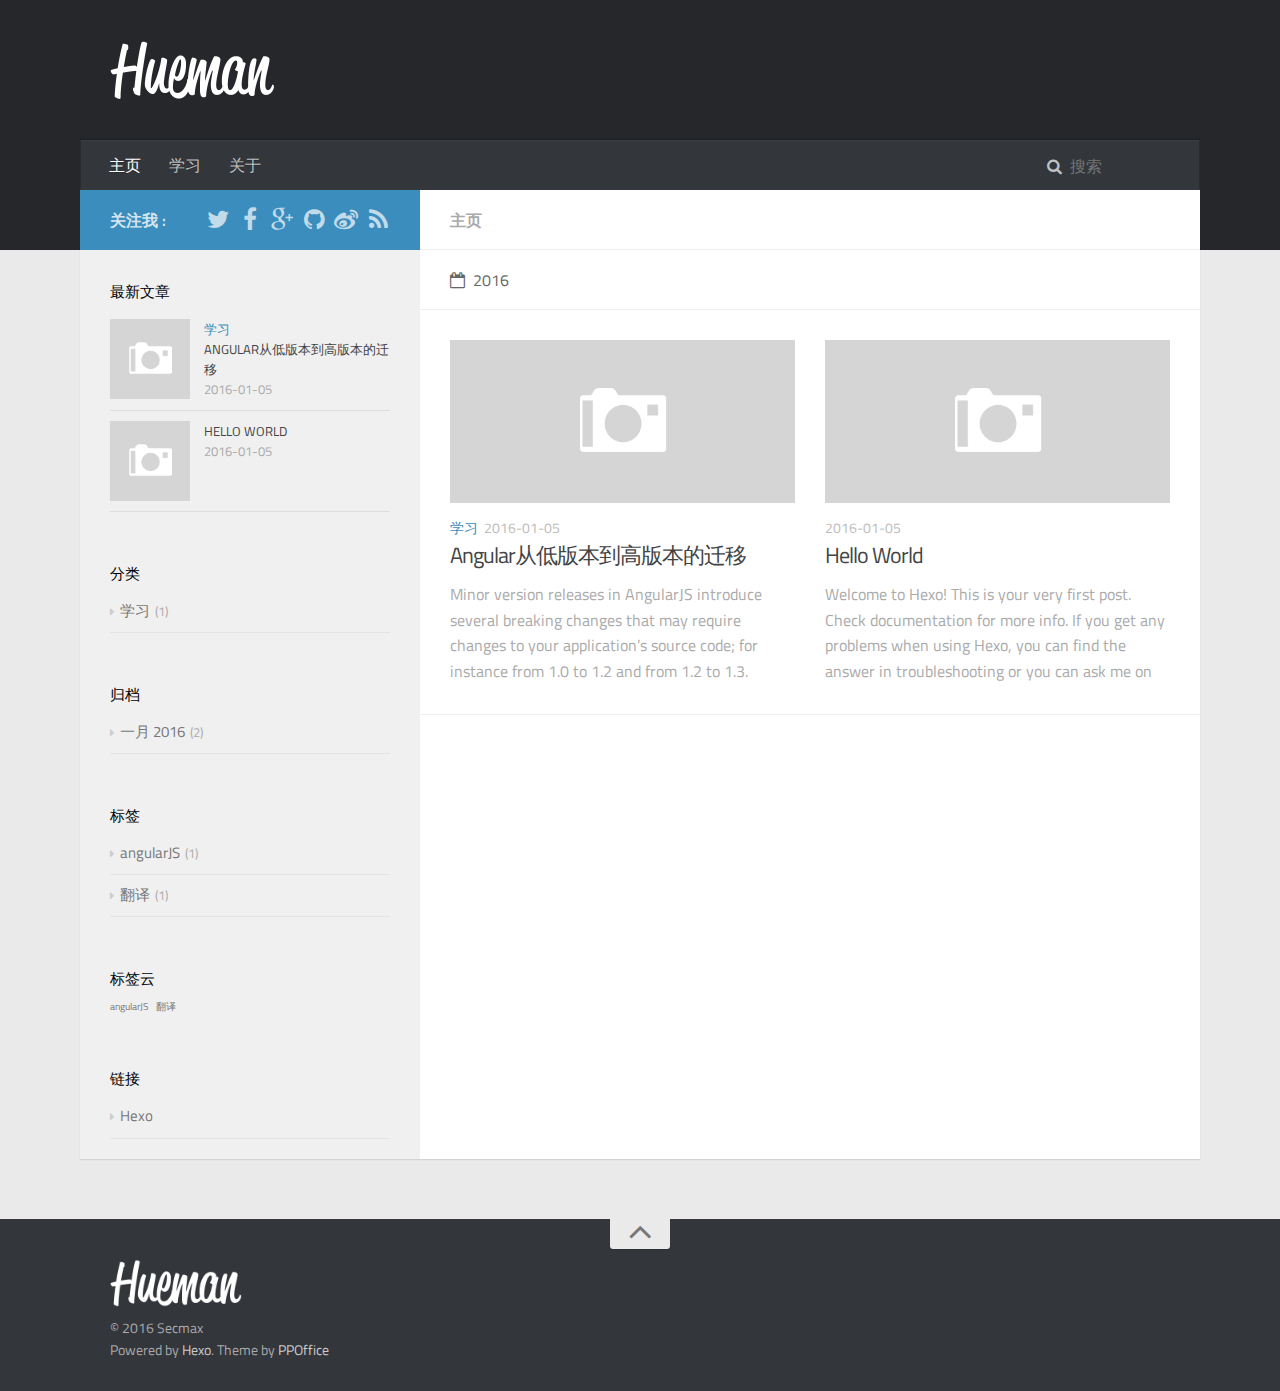
==== commit 07b81863: "Site updated: 2016-01-07 15:55:36" ====
--- a/index.html
+++ b/index.html
@@ -7,15 +7,15 @@
   <meta name="viewport" content="width=device-width, initial-scale=1, maximum-scale=1">
   
 
-  <meta name="description" content="nothing too...">
+  <meta name="description">
 <meta property="og:type" content="website">
 <meta property="og:title" content="Secmax's Blog">
 <meta property="og:url" content="http://secmax.info/index.html">
 <meta property="og:site_name" content="Secmax's Blog">
-<meta property="og:description" content="nothing too...">
+<meta property="og:description">
 <meta name="twitter:card" content="summary">
 <meta name="twitter:title" content="Secmax's Blog">
-<meta name="twitter:description" content="nothing too...">
+<meta name="twitter:description">
   
   
     <link rel="icon" href="/favicon.png">
@@ -51,10 +51,6 @@
             <a href="/" class="logo"></a>
           </h1>
           
-            <h2 class="subtitle-wrap">
-              <p class="subtitle">nothing...</p>
-            </h2>
-          
         </div>
         <div id="header-inner" class="nav-container">
           <a id="main-nav-toggle" class="nav-icon fa fa-bars"></a>
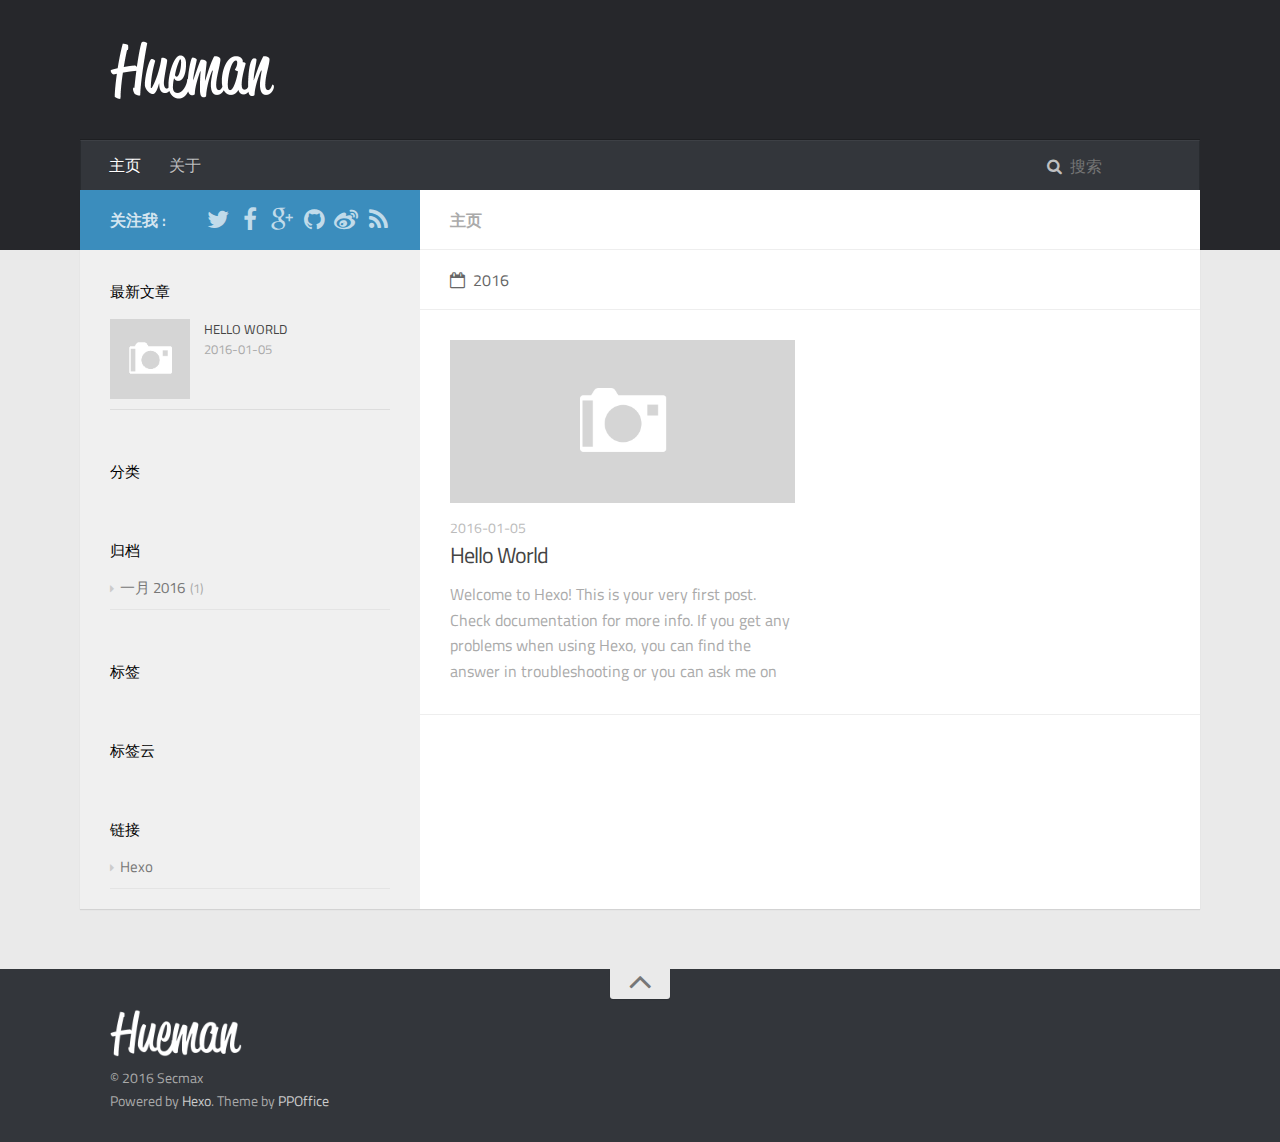
==== commit 81071fc5: "Site updated: 2016-01-08 17:11:21" ====
--- a/index.html
+++ b/index.html
@@ -59,7 +59,7 @@
               
                 <li class="main-nav-list-item" ><a class="main-nav-list-link" href="/">主页</a></li>
               
-                    <ul class="main-nav-list"><li class="main-nav-list-item"><a class="main-nav-list-link" href="/categories/学习/">学习</a></li></ul>
+                    <ul class="main-nav-list"></ul>
                   
                 <li class="main-nav-list-item" ><a class="main-nav-list-link" href="/about/index.html">关于</a></li>
               
@@ -107,38 +107,6 @@
   <article class="article article-summary">
     <div class="article-summary-inner">
       
-<a href="/2016/01/05/Secmax/" class="thumbnail">
-  
-    <span class="thumbnail-image thumbnail-none"></span>
-  
-</a>
-
-      <div class="article-meta">
-        <p class="category"><a class="article-category-link" href="/categories/学习/">学习</a></p>
-        <p class="date"><time datetime="2016-01-04T17:11:00.000Z" itemprop="datePublished">2016-01-05</time></p>
-      </div>
-      <h2 class="article-title">
-        <a href="/2016/01/05/Secmax/" class="title">Angular从低版本到高版本的迁移</a>
-      </h2>
-      <p class="article-excerpt">
-        
-        
-Minor version releases in AngularJS introduce several breaking changes that may require changes to your application’s source code; for instance from 1.0 to 1.2 and from 1.2 to 1.3.
-Although we try to
-      </p>
-    </div>
-  </article>
-
-    
-  
-    
-    
-    
-    
-        
-  <article class="article article-summary">
-    <div class="article-summary-inner">
-      
 <a href="/2016/01/05/hello-world/" class="thumbnail">
   
     <span class="thumbnail-image thumbnail-none"></span>
@@ -205,25 +173,6 @@
             
             <div class="item-thumbnail">
               
-<a href="/2016/01/05/Secmax/" class="thumbnail">
-  
-    <span class="thumbnail-image thumbnail-none"></span>
-  
-</a>
-
-            </div>
-            
-            <div class="item-inner">
-              <p class="item-category"><a class="article-category-link" href="/categories/学习/">学习</a></p>
-              <p class="item-title"><a href="/2016/01/05/Secmax/" class="title">Angular从低版本到高版本的迁移</a></p>
-              <p class="item-date"><time datetime="2016-01-04T17:11:00.000Z" itemprop="datePublished">2016-01-05</time></p>
-            </div>
-          </li>
-        
-          <li>
-            
-            <div class="item-thumbnail">
-              
 <a href="/2016/01/05/hello-world/" class="thumbnail">
   
     <span class="thumbnail-image thumbnail-none"></span>
@@ -248,7 +197,7 @@
   <div class="widget-wrap widget-list">
     <h3 class="widget-title">分类</h3>
     <div class="widget">
-      <ul class="category-list"><li class="category-list-item"><a class="category-list-link" href="/categories/学习/">学习</a><span class="category-list-count">1</span></li></ul>
+      <ul class="category-list"></ul>
     </div>
   </div>
 
@@ -258,7 +207,7 @@
   <div class="widget-wrap widget-list">
     <h3 class="widget-title">归档</h3>
     <div class="widget">
-      <ul class="archive-list"><li class="archive-list-item"><a class="archive-list-link" href="/archives/2016/01/">一月 2016</a><span class="archive-list-count">2</span></li></ul>
+      <ul class="archive-list"><li class="archive-list-item"><a class="archive-list-link" href="/archives/2016/01/">一月 2016</a><span class="archive-list-count">1</span></li></ul>
     </div>
   </div>
 
@@ -268,7 +217,7 @@
   <div class="widget-wrap widget-list">
     <h3 class="widget-title">标签</h3>
     <div class="widget">
-      <ul class="tag-list"><li class="tag-list-item"><a class="tag-list-link" href="/tags/angularJS/">angularJS</a><span class="tag-list-count">1</span></li><li class="tag-list-item"><a class="tag-list-link" href="/tags/翻译/">翻译</a><span class="tag-list-count">1</span></li></ul>
+      <ul class="tag-list"></ul>
     </div>
   </div>
 
@@ -278,7 +227,7 @@
   <div class="widget-wrap widget-float">
     <h3 class="widget-title">标签云</h3>
     <div class="widget tagcloud">
-      <a href="/tags/angularJS/" style="font-size: 10px;">angularJS</a> <a href="/tags/翻译/" style="font-size: 10px;">翻译</a>
+      
     </div>
   </div>
 
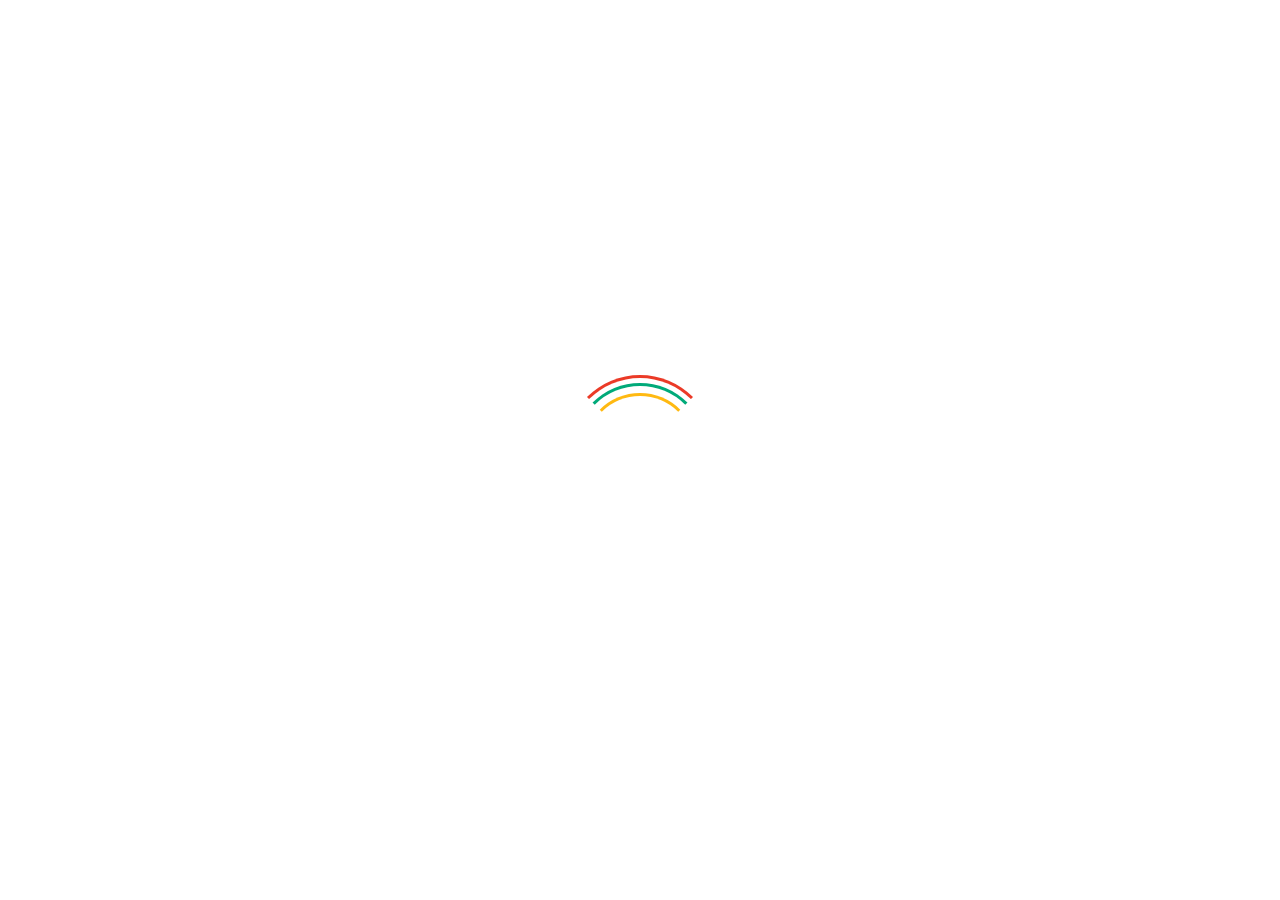
==== commit 5c913f58: "no message" ====
--- a/index.html
+++ b/index.html
@@ -1,294 +1,50 @@
 <!DOCTYPE html>
-<html>
+<html lang="en" ng-app="ZXwebUI">
 <head>
   <meta charset="utf-8">
-  
-  <title>Secmax&#39;s Blog</title>
-  <meta name="viewport" content="width=device-width, initial-scale=1, maximum-scale=1">
-  
+  <meta http-equiv="X-UA-Compatible" content="IE=edge">
+  <meta name="viewport" content="width=device-width, initial-scale=1">
+  <title>zhixinWebUI</title>
+  <!--<link rel="icon" type="image/png" sizes="16x16" href="assets/img/favicon-16x16.png">-->
+  <!--<link rel="icon" type="image/png" sizes="32x32" href="assets/img/favicon-32x32.png">-->
+  <!--<link rel="icon" type="image/png" sizes="96x96" href="assets/img/favicon-96x96.png">-->
+  <link rel="icon" href="assets/img/favicon.ico" type="image/ico"/>
 
-  <meta name="description">
-<meta property="og:type" content="website">
-<meta property="og:title" content="Secmax's Blog">
-<meta property="og:url" content="http://secmax.info/index.html">
-<meta property="og:site_name" content="Secmax's Blog">
-<meta property="og:description">
-<meta name="twitter:card" content="summary">
-<meta name="twitter:title" content="Secmax's Blog">
-<meta name="twitter:description">
-  
-  
-    <link rel="icon" href="/favicon.png">
-  
+  <link rel="stylesheet" href="styles/vendor-dddc8eebb5.css">
 
-  <link rel="stylesheet" href="/css/style.css" type="text/css">
-  
-    <link rel="stylesheet" href="/fancybox/jquery.fancybox.css" type="text/css">
-  
-  
-    <link rel="stylesheet" href="/scrollLoading/style.css" type="text/css">
-  
-  
+  <link rel="stylesheet" href="styles/app-2ad24d7099.css">
+</head>
+<body>
+<div class="body-bg"></div>
+<main ng-if="$pageFinishedLoading" ng-class="{ 'menu-collapsed': $baSidebarService.isMenuCollapsed() }">
 
+  <ba-sidebar></ba-sidebar>
+  <page-top></page-top>
 
-  
-
-  
-    <link href='//fonts.useso.com/css?family=Titillium+Web:300,400,600' rel='stylesheet' type='text/css'>
-    <link href="//fonts.useso.com/css?family=Source+Code+Pro" rel="stylesheet" type="text/css">
-  
-  <link rel="stylesheet" href="/font-awesome/css/font-awesome.min.css" type="text/css">
-</head>
-
-<body>
-  <div id="wrap">
-    <header id="header">
-  <div id="header-outer" class="outer">
-    <div class="container">
-      <div class="container-inner">
-        <div id="header-title">
-          <h1 class="logo-wrap">
-            <a href="/" class="logo"></a>
-          </h1>
-          
-        </div>
-        <div id="header-inner" class="nav-container">
-          <a id="main-nav-toggle" class="nav-icon fa fa-bars"></a>
-          <div class="nav-container-inner">
-            <ul id="main-nav">
-              
-                <li class="main-nav-list-item" ><a class="main-nav-list-link" href="/">主页</a></li>
-              
-                    <ul class="main-nav-list"></ul>
-                  
-                <li class="main-nav-list-item" ><a class="main-nav-list-link" href="/about/index.html">关于</a></li>
-              
-            </ul>
-            <nav id="sub-nav">
-              <div id="search-form-wrap">
-                
-                  <form action="//google.com/search" method="get" accept-charset="UTF-8" class="search-form"><input type="search" name="q" results="0" class="search-form-input" placeholder="搜索"><input type="hidden" name="sitesearch" value="http://secmax.info"></form>
-                
-              </div>
-            </nav>
-          </div>
-        </div>
-      </div>
-    </div>
-  </div>
-</header>
-    <div class="container">
-      <div class="main-body container-inner">
-        <div class="main-body-inner">
-          <section id="main">
-            <div class="main-body-header">
-
-              <h1 class="header"><em class="page-title-link" data-url="home">主页</em></h1>
-            </div>
-            <div class="main-body-content">
-              
-  
-  
-    
-    
-      
-      
-      <section class="archives-wrap">
-        <div class="archive-year-wrap">
-          <a href="/archives/2016" class="archive-year"><i class="icon fa fa-calendar-o"></i>2016</a>
-        </div>
-        <div class="archives">
-    
-    
-    
-      <div class="article-row">
-    
-        
-  <article class="article article-summary">
-    <div class="article-summary-inner">
-      
-<a href="/2016/01/05/hello-world/" class="thumbnail">
-  
-    <span class="thumbnail-image thumbnail-none"></span>
-  
-</a>
-
-      <div class="article-meta">
-        <p class="category"></p>
-        <p class="date"><time datetime="2016-01-04T16:35:28.000Z" itemprop="datePublished">2016-01-05</time></p>
-      </div>
-      <h2 class="article-title">
-        <a href="/2016/01/05/hello-world/" class="title">Hello World</a>
-      </h2>
-      <p class="article-excerpt">
-        
-        Welcome to Hexo! This is your very first post. Check documentation for more info. If you get any problems when using Hexo, you can find the answer in troubleshooting or you can ask me on GitHub.
-Quick
-      </p>
-    </div>
-  </article>
-
-    
-      </div>
-    
-  
-  
-    </div></section>
-  
-  
-
-
-            </div>
-          </section>
-          <aside id="sidebar">
-  <a class="sidebar-toggle" title="Expand Sidebar"><i class="toggle icon"></i></a>
-  <div class="sidebar-top">
-    <p>关注我 :</p>
-    <ul class="social-links">
-      
-        <li><a class="social-tooltip" title="twitter" href="/" target="_blank"><i class="icon fa fa-twitter"></i></a></li>
-      
-        <li><a class="social-tooltip" title="facebook" href="/" target="_blank"><i class="icon fa fa-facebook"></i></a></li>
-      
-        <li><a class="social-tooltip" title="google-plus" href="/" target="_blank"><i class="icon fa fa-google-plus"></i></a></li>
-      
-        <li><a class="social-tooltip" title="github" href="https://github.com/secmax" target="_blank"><i class="icon fa fa-github"></i></a></li>
-      
-        <li><a class="social-tooltip" title="weibo" href="/" target="_blank"><i class="icon fa fa-weibo"></i></a></li>
-      
-        <li><a class="social-tooltip" title="rss" href="/" target="_blank"><i class="icon fa fa-rss"></i></a></li>
-      
-    </ul>
-  </div>
-  
-  <div class="widgets-container">
-    
-      
-  <div class="widget-wrap">
-    <h3 class="widget-title">最新文章</h3>
-    <div class="widget">
-      <ul id="recent-post" class="">
-        
-          <li>
-            
-            <div class="item-thumbnail">
-              
-<a href="/2016/01/05/hello-world/" class="thumbnail">
-  
-    <span class="thumbnail-image thumbnail-none"></span>
-  
-</a>
-
-            </div>
-            
-            <div class="item-inner">
-              <p class="item-category"></p>
-              <p class="item-title"><a href="/2016/01/05/hello-world/" class="title">Hello World</a></p>
-              <p class="item-date"><time datetime="2016-01-04T16:35:28.000Z" itemprop="datePublished">2016-01-05</time></p>
-            </div>
-          </li>
-        
-      </ul>
+  <div class="al-main">
+    <div class="al-content">
+      <content-top></content-top>
+      <div ui-view="" autoscroll="true" autoscroll-body-top></div>
     </div>
   </div>
 
-    
-      
-  <div class="widget-wrap widget-list">
-    <h3 class="widget-title">分类</h3>
-    <div class="widget">
-      <ul class="category-list"></ul>
+  <footer class="al-footer clearfix">
+    <div class="al-footer-right">Created with Liu Zhaohui<i class="ion-heart"></i></div>
+    <div class="al-footer-main clearfix">
+      <div class="al-copy">zhixinWebUI</div>
     </div>
-  </div>
+  </footer>
 
+  <back-top></back-top>
+</main>
 
-    
-      
-  <div class="widget-wrap widget-list">
-    <h3 class="widget-title">归档</h3>
-    <div class="widget">
-      <ul class="archive-list"><li class="archive-list-item"><a class="archive-list-link" href="/archives/2016/01/">一月 2016</a><span class="archive-list-count">1</span></li></ul>
-    </div>
-  </div>
+<div id="preloader" ng-show="!$pageFinishedLoading">
+  <div></div>
+</div>
 
+<script src="scripts/vendor-fafab123cd.js"></script>
 
-    
-      
-  <div class="widget-wrap widget-list">
-    <h3 class="widget-title">标签</h3>
-    <div class="widget">
-      <ul class="tag-list"></ul>
-    </div>
-  </div>
+<script src="scripts/app-ed7158188f.js"></script>
 
-
-    
-      
-  <div class="widget-wrap widget-float">
-    <h3 class="widget-title">标签云</h3>
-    <div class="widget tagcloud">
-      
-    </div>
-  </div>
-
-
-    
-      
-  <div class="widget-wrap widget-list">
-    <h3 class="widget-title">链接</h3>
-    <div class="widget">
-      <ul>
-        
-          <li>
-            <a href="http://hexo.io">Hexo</a>
-          </li>
-        
-      </ul>
-    </div>
-  </div>
-
-
-    
-  </div>
-</aside>
-        </div>
-      </div>
-    </div>
-    <footer id="footer">
-  
-  <div class="container">
-    <div class="container-inner">
-      <a id="back-to-top" href="javascript:;"><i class="icon fa fa-angle-up"></i></a>
-      <div class="credit">
-        <h1 class="logo-wrap">
-          <a href="/" class="logo"></a>
-        </h1>
-        <p>&copy; 2016 Secmax</p>
-        <p>Powered by <a href="//hexo.io/" target="_blank">Hexo</a>. Theme by <a href="//github.com/ppoffice" target="_blank">PPOffice</a></p>
-      </div>
-    </div>
-  </div>
-</footer>
-    
-
-
-  <script src="http://code.jquery.com/jquery-2.1.3.min.js"></script>
-
-
-
-  <script src="/fancybox/jquery.fancybox.pack.js" type="text/javascript"></script>
-
-
-
-  <script src="/scrollLoading/jquery.scrollLoading.js" type="text/javascript"></script>
-  <script src="/scrollLoading/main.js" type="text/javascript"></script>
-
-
-
-
-<script src="/js/html-patch.js" type="text/javascript"></script>
-<script src="/js/script.js" type="text/javascript"></script>
-
-  </div>
 </body>
-</html>
+</html>